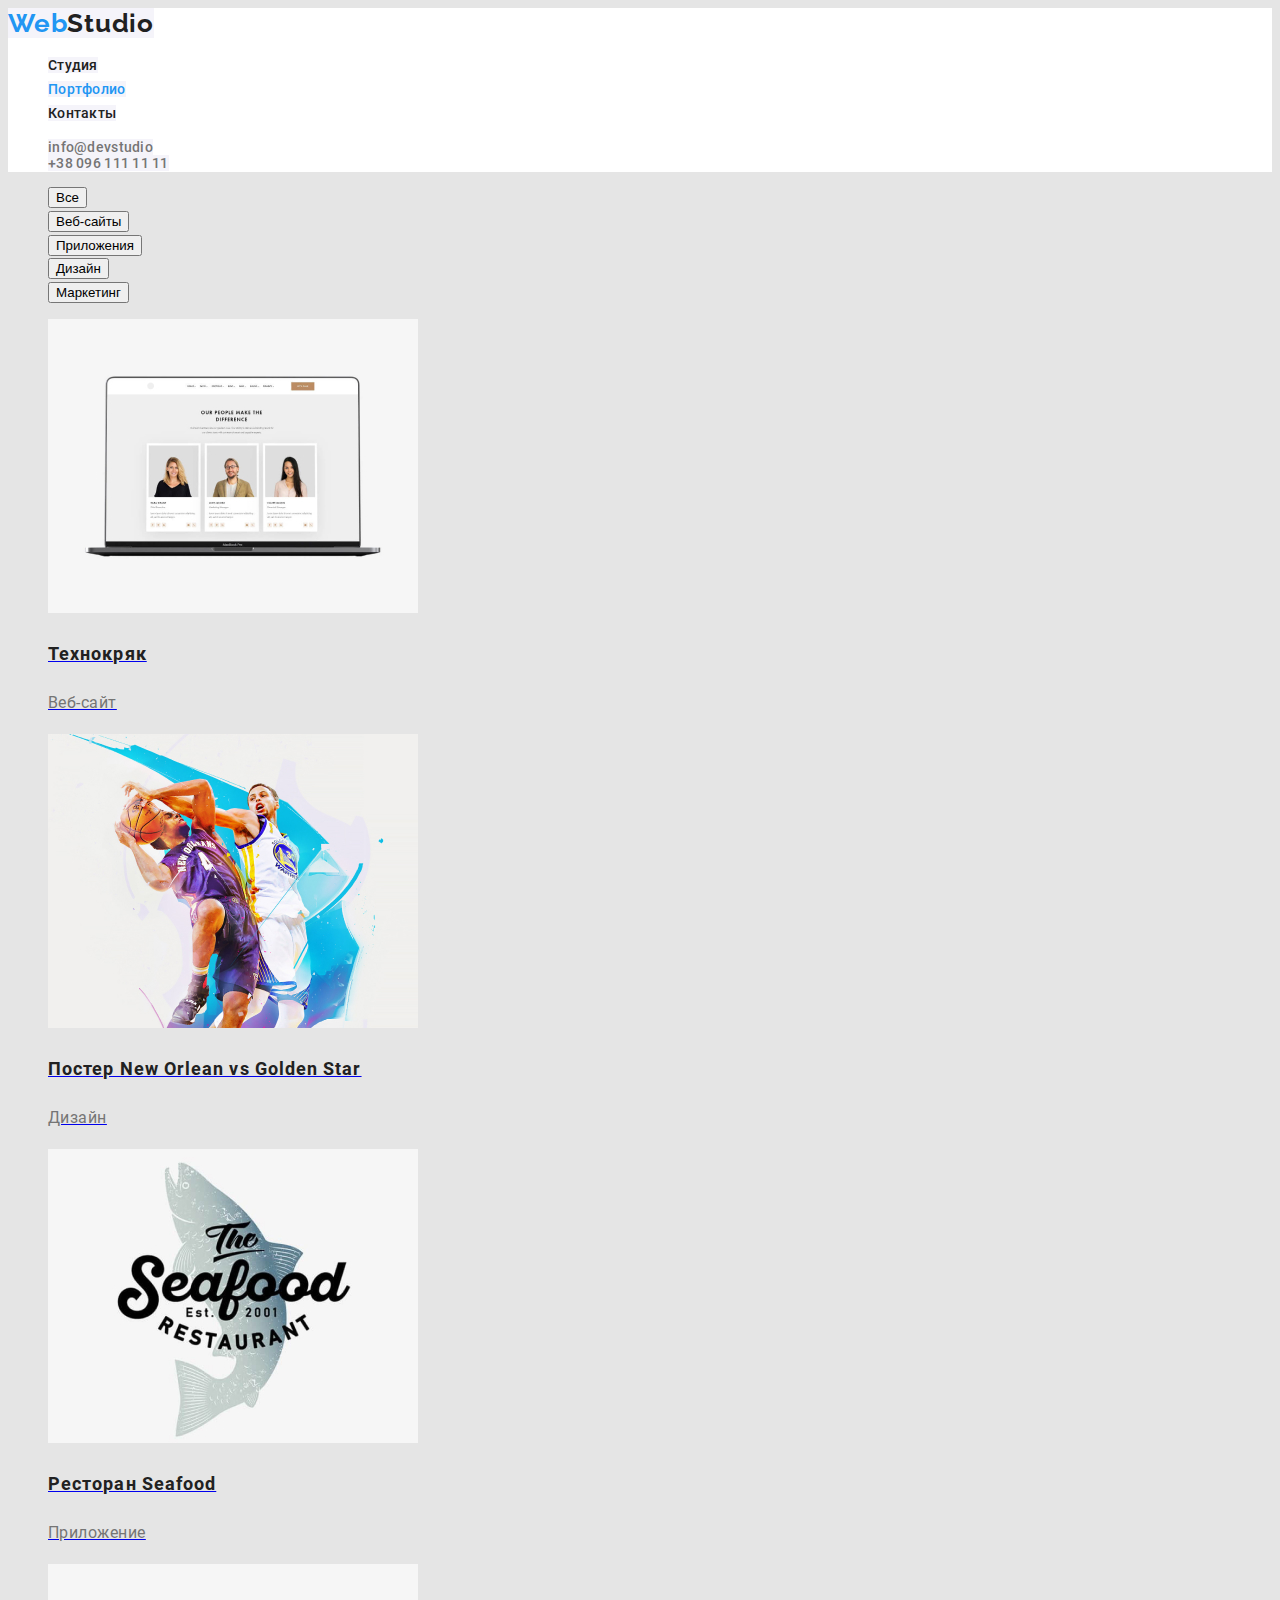
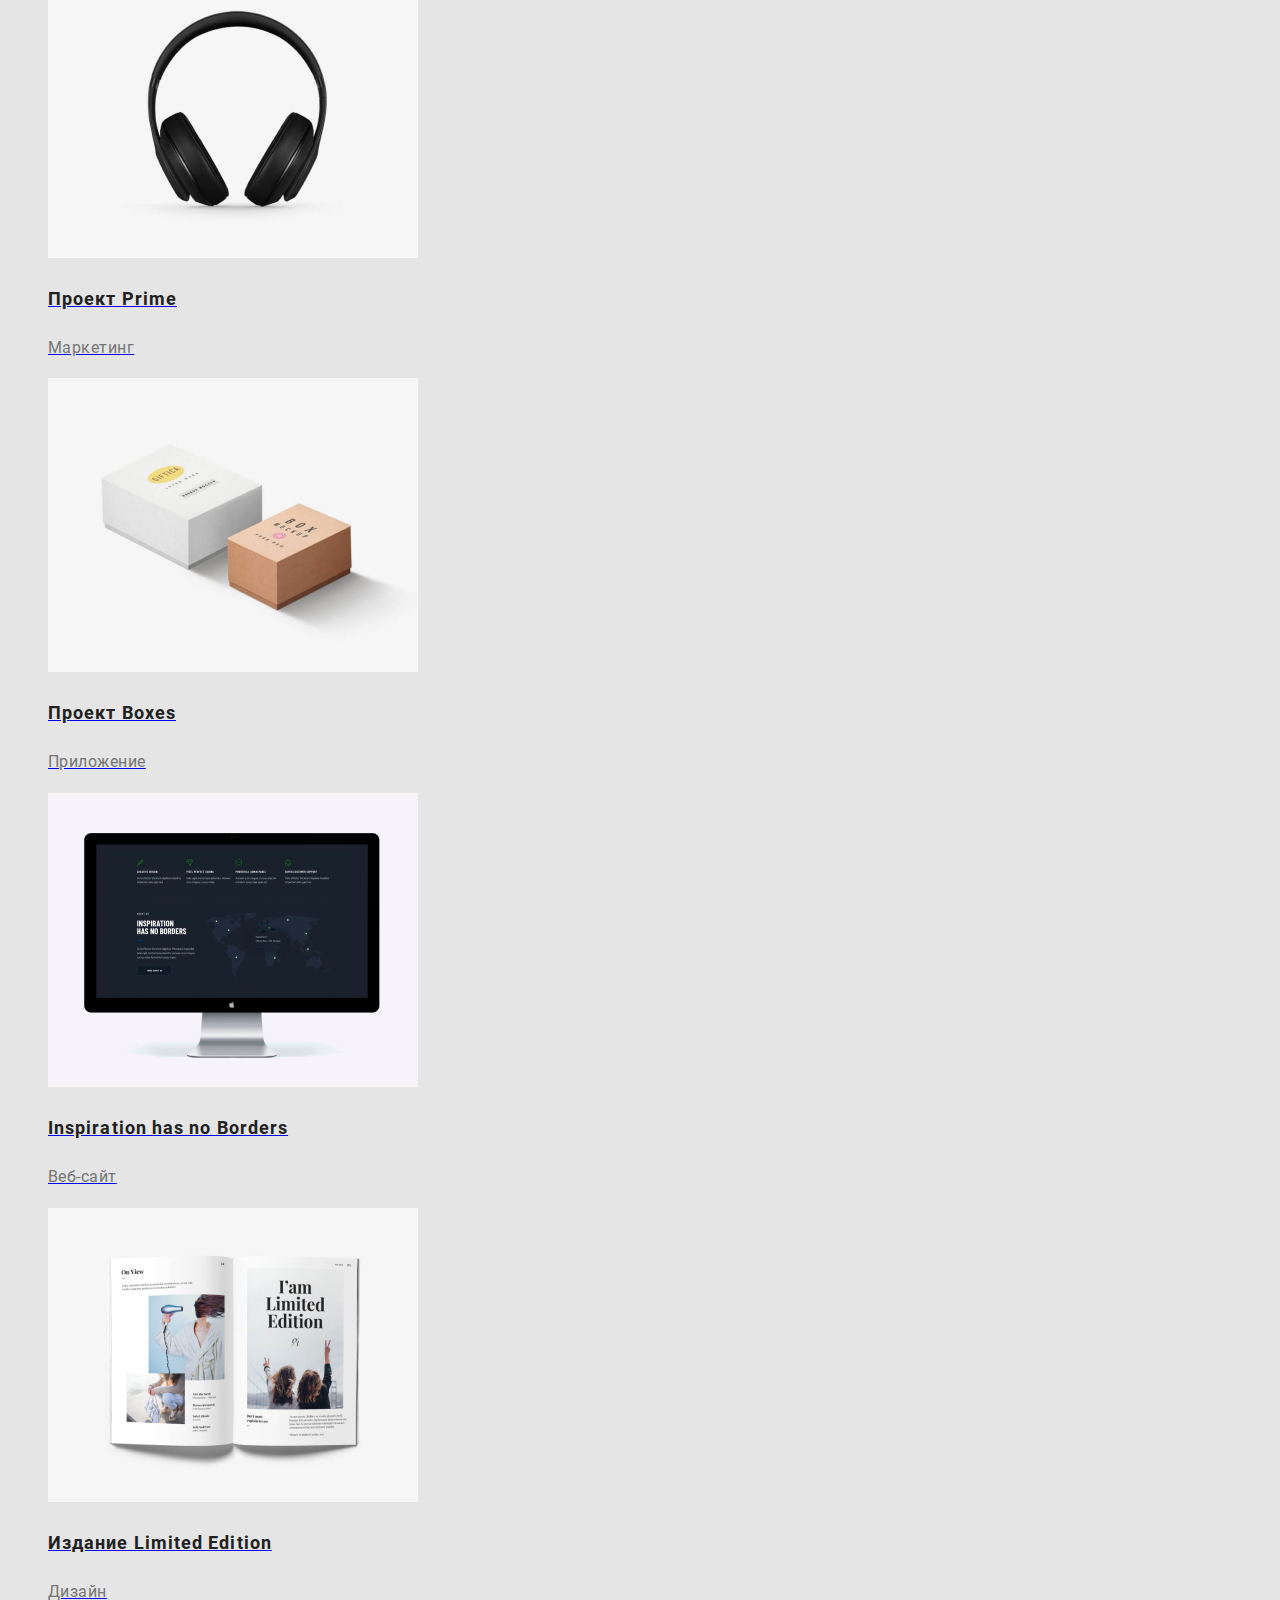
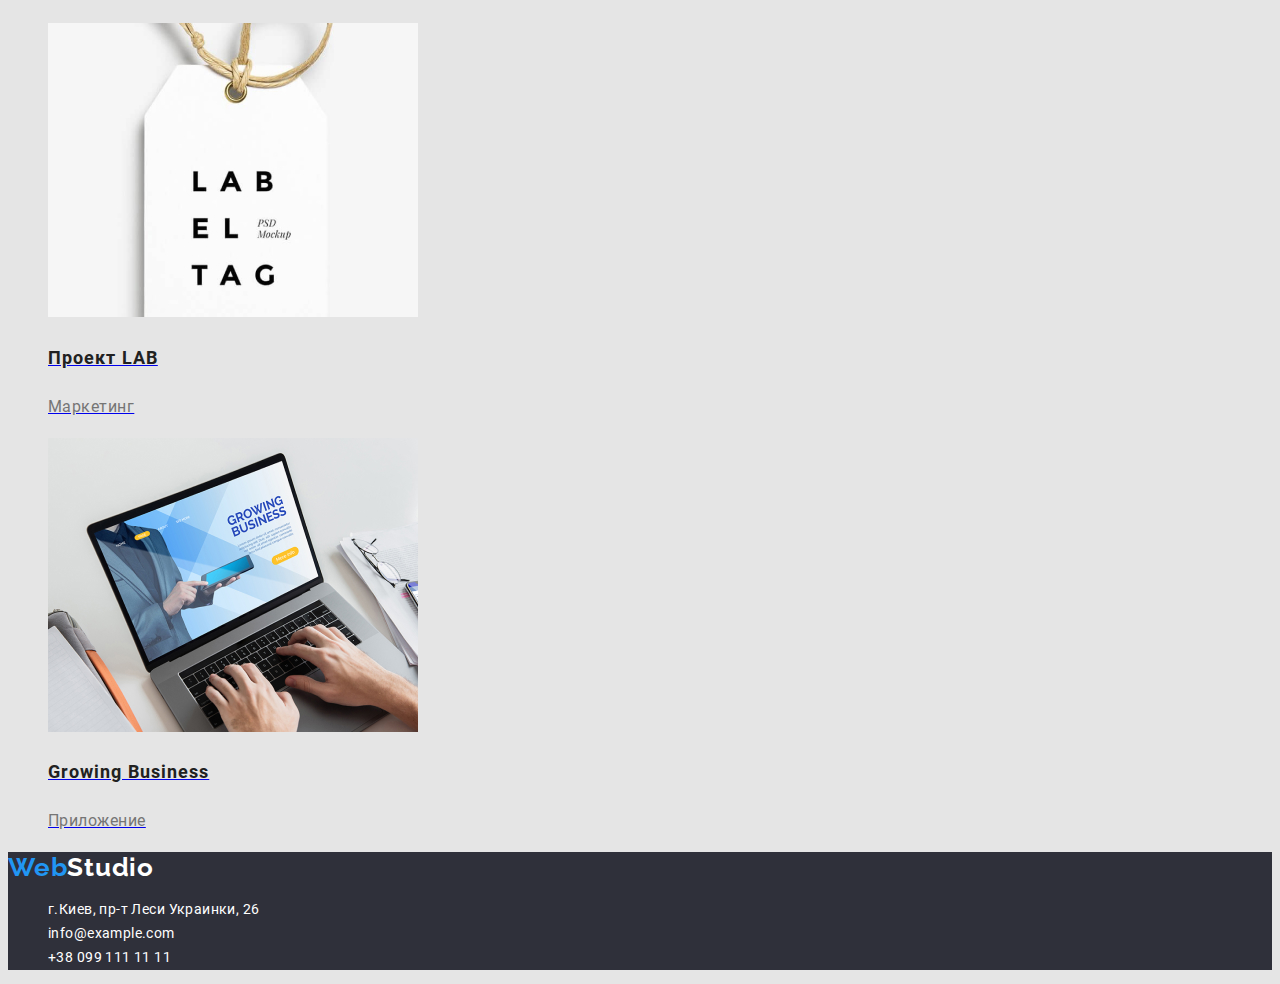
==== portfolio.html @ b00c217b "changed btn, footer" ====
<!DOCTYPE html>
<html lang="ru">
  <head>
    <meta charset="UTF-8" />
    <meta name="viewport" content="width=device-width, initial-scale=1.0" />
    <title>Document</title>
    <link
      href="https://fonts.googleapis.com/css2?family=Raleway:wght@700&display=swap"
      rel="stylesheet"
    />
    <link rel="stylesheet" href="./css/style.css" />
  </head>
  <body>
    <!--Шапка сайта-->

    <header>
      <div class="header-site">
        <nav>
          <a href="./index.html" class="logo link"
            ><span class="logo1">Web</span>Studio</a
          >
          <ul class="site-nav list">
            <li><a href="./index.html" class="link">Студия</a></li>
            <li>
              <a href="./portfolio.html" class="current link">Портфолиo</a>
            </li>
            <li><a href="#contacts" class="link">Контакты</a></li>
          </ul>
        </nav>
        <ul class="contact-nav list">
          <li>
            <a href="mailto:info@devstudio" class="link">info@devstudio</a>
          </li>
          <li>
            <a href="tel:+380961111111" class="link">+38 096 111 11 11</a>
          </li>
        </ul>
      </div>
    </header>

    <!--Ссылки-->

    <main>
      <section>
        <h1 hidden>Portfolio</h1>
        <ul class="list">
          <li><button type="button" class="link-btn">Все</button></li>
          <li><button type="button" class="link-btn">Веб-сайты</button></li>
          <li><button type="button" class="link-btn">Приложения</button></li>
          <li><button type="button" class="link-btn">Дизайн</button></li>
          <li><button type="button" class="link-btn">Маркетинг</button></li>
        </ul>
        <ul class="list">
          <li>
            <a href="./"
              ><img
                src="./images/img01.jpg"
                alt="Ноутбук с 3 лицами"
                width="370"
              />
              <h2 class="title-work">Технокряк</h2>
              <p class="type-work">Веб-сайт</p></a
            >
          </li>
          <li>
            <a href="./"
              ><img
                src="./images/img02.jpg"
                alt="Два баскетболиста"
                width="370"
              />
              <h2 class="title-work">Постер New Orlean vs Golden Star</h2>
              <p class="type-work">Дизайн</p></a
            >
          </li>
          <li>
            <a href="./"
              ><img src="./images/img03.jpg" alt="Рыба и буквы" width="370" />
              <h2 class="title-work">Ресторан Seafood</h2>
              <p class="type-work">Приложение</p></a
            >
          </li>
          <li>
            <a href="./"
              ><img src="./images/img04.jpg" alt="Ноушники" width="370" />
              <h2 class="title-work">Проект Prime</h2>
              <p class="type-work">Маркетинг</p></a
            >
          </li>
          <li>
            <a href="./"
              ><img src="./images/img05.jpg" alt="Две коробки" width="370" />
              <h2 class="title-work">Проект Boxes</h2>
              <p class="type-work">Приложение</p></a
            >
          </li>
          <li>
            <a href="./"
              ><img src="./images/img06.jpg" alt="Монитор" width="370" />
              <h2 class="title-work">Inspiration has no Borders</h2>
              <p class="type-work">Веб-сайт</p></a
            >
          </li>
          <li>
            <a href="./"
              ><img
                src="./images/img07.jpg"
                alt="Развернутый журнал"
                width="370"
              />
              <h2 class="title-work">Издание Limited Edition</h2>
              <p class="type-work">Дизайн</p></a
            >
          </li>
          <li>
            <a href="./"
              ><img
                src="./images/img08.jpg"
                alt="Бирка с буквами"
                width="370"
              />
              <h2 class="title-work">Проект LAB</h2>
              <p class="type-work">Маркетинг</p></a
            >
          </li>
          <li>
            <a href="./"
              ><img
                src="./images/img09.jpg"
                alt="Мужчина работает за наутбуком"
                width="370"
              />
              <h2 class="title-work">Growing Business</h2>
              <p class="type-work">Приложение</p></a
            >
          </li>
        </ul>
      </section>
    </main>

    <!--Контакты-->

    <footer id="contacts" class="footer-baner foot-style">
      <a href="./index.html" class="logo"
        ><span class="logo1">Web</span>Studio</a
      >
      <address>
        <ul class="address-style list">
          <li>
            <a
              href="https://goo.gl/maps/rWAJ1AhQzPDFPeK29"
              target="_blank"
              rel="noopener noreferer"
              >г.Киев, пр-т Леси Украинки, 26</a
            >
          </li>
          <li>
            <a href="mailto:info@example.com" class="email">info@example.com</a>
          </li>
          <li>
            <a href="tel:+380991111111" class="phone">+38 099 111 11 11</a>
          </li>
        </ul>
      </address>
    </footer>
  </body>
</html>
---- css/style.css ----
/* roboto-regular - latin_cyrillic */
@font-face {
  font-family: "Roboto";
  font-style: normal;
  font-weight: 400;
  src: url("../fonts/roboto-v20-latin_cyrillic-regular.eot");
  src: local("Roboto"), local("Roboto-Regular"),
    url("../fonts/roboto-v20-latin_cyrillic-regular.eot?#iefix")
      format("embedded-opentype"),
    url("../fonts/roboto-v20-latin_cyrillic-regular.woff2") format("woff2"),
    url("../fonts/roboto-v20-latin_cyrillic-regular.woff") format("woff"),
    url("../fonts/roboto-v20-latin_cyrillic-regular.ttf") format("truetype"),
    url("../fonts/roboto-v20-latin_cyrillic-regular.svg#Roboto") format("svg");
}

/* roboto-500 - latin_cyrillic */
@font-face {
  font-family: "Roboto";
  font-style: normal;
  font-weight: 500;
  src: url("../fonts/roboto-v20-latin_cyrillic-500.eot");
  src: local("Roboto Medium"), local("Roboto-Medium"),
    url("../fonts/roboto-v20-latin_cyrillic-500.eot?#iefix")
      format("embedded-opentype"),
    url("../fonts/roboto-v20-latin_cyrillic-500.woff2") format("woff2"),
    url("../fonts/roboto-v20-latin_cyrillic-500.woff") format("woff"),
    url("../fonts/roboto-v20-latin_cyrillic-500.ttf") format("truetype"),
    url("../fonts/roboto-v20-latin_cyrillic-500.svg#Roboto") format("svg");
}

/* roboto-700 - latin_cyrillic */
@font-face {
  font-family: "Roboto";
  font-style: normal;
  font-weight: 700;
  src: url("../fonts/roboto-v20-latin_cyrillic-700.eot");
  src: local("Roboto Bold"), local("Roboto-Bold"),
    url("../fonts/roboto-v20-latin_cyrillic-700.eot?#iefix")
      format("embedded-opentype"),
    url("../fonts/roboto-v20-latin_cyrillic-700.woff2") format("woff2"),
    url("../fonts/roboto-v20-latin_cyrillic-700.woff") format("woff"),
    url("../fonts/roboto-v20-latin_cyrillic-700.ttf") format("truetype"),
    url("../fonts/roboto-v20-latin_cyrillic-700.svg#Roboto") format("svg");
}

/* roboto-900 - latin_cyrillic */
@font-face {
  font-family: "Roboto";
  font-style: normal;
  font-weight: 900;
  src: url("../fonts/roboto-v20-latin_cyrillic-900.eot");
  src: local("Roboto Black"), local("Roboto-Black"),
    url("../fonts/roboto-v20-latin_cyrillic-900.eot?#iefix")
      format("embedded-opentype"),
    url("../fonts/roboto-v20-latin_cyrillic-900.woff2") format("woff2"),
    url("../fonts/roboto-v20-latin_cyrillic-900.woff") format("woff"),
    url("../fonts/roboto-v20-latin_cyrillic-900.ttf") format("truetype"),
    url("../fonts/roboto-v20-latin_cyrillic-900.svg#Roboto") format("svg");
}

:root {
  --primary-text-color: #e5e5e5;
  --title-text-color: #757575;
  --accent-color: #2196f3;
  --hero-background-color: #f5f4fa;
  --dark-background-color: #2f303a;
  --head-text-color: #212121;
  --top-nav-color: #ffffff;
}

body {
  font-family: "Roboto", sans-serif;
  font-size: 14px;
  line-height: 1.71;
  letter-spacing: 0.03em;
  background: var(--primary-text-color);
  color: var(--title-text-color);
}

.link {
  color: inherit;
  text-decoration: none;
}

.list {
  list-style: none;
}

/*Style for index.html*/

.header-site {
  background: white;
}

.logo {
  font-family: "Raleway", sans-serif;
  font-weight: 700;
  font-size: 26px;
  line-height: 1.19;
  letter-spacing: 0.03em;
  color: var(--head-text-color);
}

.logo1 {
  font-family: "Raleway", sans-serif;
  font-weight: 700;
  font-size: 26px;
  line-height: 1.19;
  letter-spacing: 0.03em;
  color: var(--accent-color);
}

/* Site nav*/

.site-nav .link {
  font-family: "Roboto", sans-serif;
  font-weight: 500;
  font-size: 14px;
  line-height: 1.14;
  letter-spacing: 0.02em;
  color: var(--head-text-color);
}

.site-nav .current {
  color: var(--accent-color);
}

.site-nav .link:hover,
.site-nav .link:focus {
  color: var(--accent-color);
}

.contact-nav .link:hover,
.contact-nav .link:focus {
  color: var(--accent-color);
}

.contact-nav {
  font-family: "Roboto", sans-serif;
  font-weight: 500;
  font-size: 14px;
  line-height: 1.14;
  letter-spacing: 0.02em;
  color: #757575;
}

/* head baner*/

.section-baner {
  text-align: center;
  background: var(--dark-background-color);
}

.head-baner {
  font-family: "Roboto", sans-serif;
  font-weight: 900;
  font-size: 44px;
  line-height: 1.36;
  text-align: center;
  letter-spacing: 0.06em;
  text-transform: uppercase;
  color: var(--top-nav-color);
}

.primary-btn: {
  font-family: "Roboto", sans-serif;
  font-weight: 700;
  font-size: 16px;
  line-height: 1.87;
  letter-spacing: 0.06em;
  color: var(--top-nav-color);
}

.primary-btn:hover,
.primary-btn:focus {
  color: var(--top-nav-color);
  background-color: var(--accent-color);
}

.title-btn:hover,
.title-btn:focus {
  background-color: var(--accent-color);
  color: var(--top-nav-color);
  font-family: "Roboto", sans-serif;
  font-weight: 700;
  font-size: 16px;
  line-height: 0.5;
}

.title-btn:active {
  color: var(--top-nav-color);
  background: var(--accent-color);
}

/* section*/

.section {
  background: #e5e5e5;
}

.title {
  font-family: "Roboto", sans-serif;
  font-weight: 700;
  font-size: 14px;
  line-height: 0.87;
  letter-spacing: 0.06em;
  text-transform: uppercase;
  color: var(--head-text-color);
}

.section-title,
.title {
  color: var(--head-text-color);
}
.section-title {
  font-family: "Roboto", sans-serif;
  font-weight: 700;
  font-size: 36px;
  line-height: 0.85;
  letter-spacing: 0.03em;
  color: #212121;
}

.text {
  font-family: "Roboto", sans-serif;
  font-weight: 400;
  font-size: 14px;
  line-height: 1.71;
  letter-spacing: 0.03em;
  color: var(--title-text-color);
}

.section-position {
  background: #e5e5e5;
}

.main-heros {
  background: #f5f4fa;
}

.hero-card {
}

.hero-title {
  font-family: "Roboto", sans-serif;
  font-size: 16px;
  font-weight: 500;
  line-height: 0.84;
  letter-spacing: 0.03em;
  color: var(--head-text-color);
}

.hero-work {
  font-family: "Roboto", sans-serif;
  font-size: 16px;
  font-weight: 400;
  line-height: 0.84;
  letter-spacing: 0.03em;
  color: var(--title-text-color);
}

.footer-baner {
  font-style: normal;
  color: white;
  background: #2f303a;
}

.address-style {
  font-family: "Roboto", sans-serif;
  font-weight: 400;
  font-size: 14px;
  line-height: 1.71;
  letter-spacing: 0.03em;
  background: #2f303a;
  font-style: normal;
}

/*Style for portfolio.html*/

.link {
  background: var(--hero-background-color);
}

.title-link:hover,
.title-link:focus {
  background: var(--accent-color);
}

.title-link: :active {
}

.link-btn:hover {
  color: var(--top-nav-color);
  background: var(--accent-color);
}

.link-btn:hover {
  font-family: "Roboto", sans-serif;
  font-weight: 500;
  font-size: 16px;
  line-height: 1.62;
  text-align: center;
  letter-spacing: 0.03em;
  color: #212121;
}

.title-work {
  font-family: "Roboto", sans-serif;
  font-weight: 700;
  font-size: 18px;
  line-height: 2;
  letter-spacing: 0.06em;
  color: #212121;
}

.type-work {
  font-family: "Roboto", sans-serif;
  font-weight: 400;
  font-size: 16px;
  line-height: 1.87;
  letter-spacing: 0.03em;
  color: var(--title-text-color);
}

.foot-style a {
  color: inherit;
  text-decoration: none;
}

.email {
  color: rgba(255, 255, 255, 0.6);
}

.phone {
  color: rgba(255, 255, 255, 0.6);
}
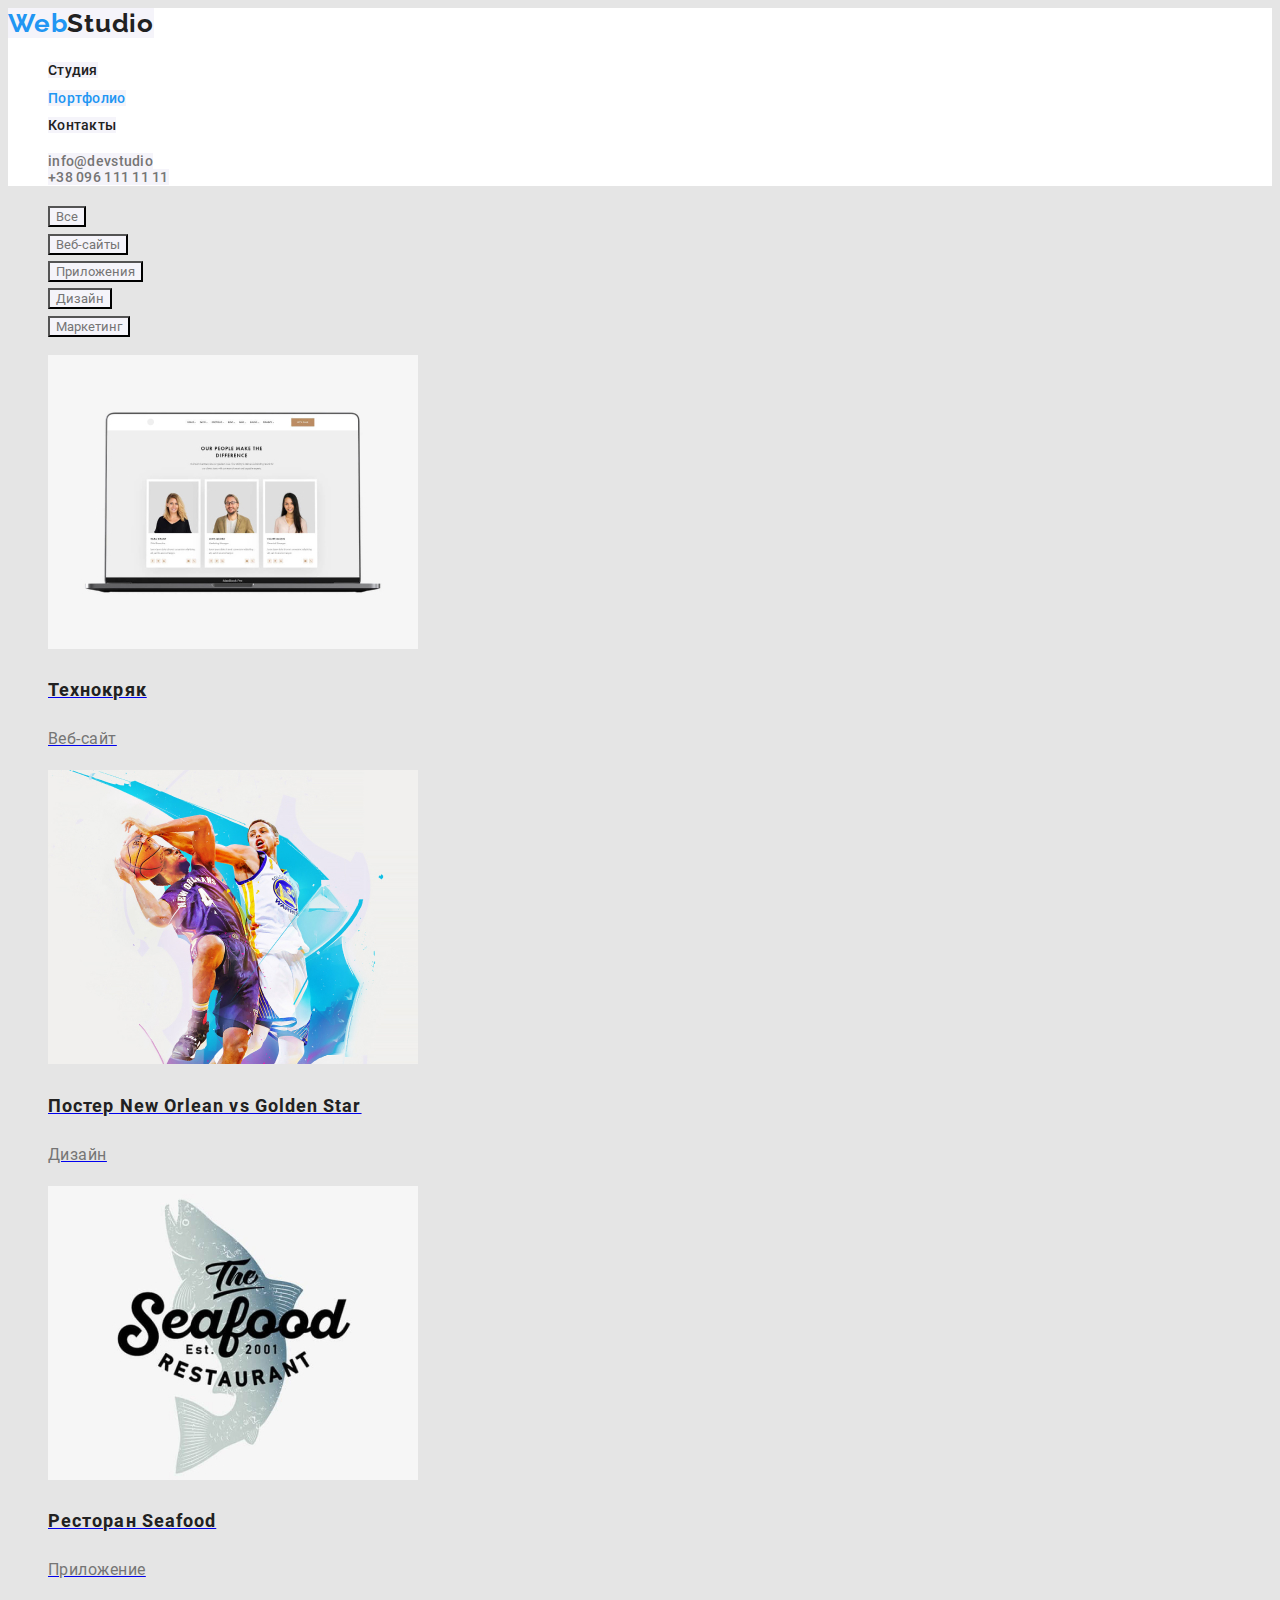
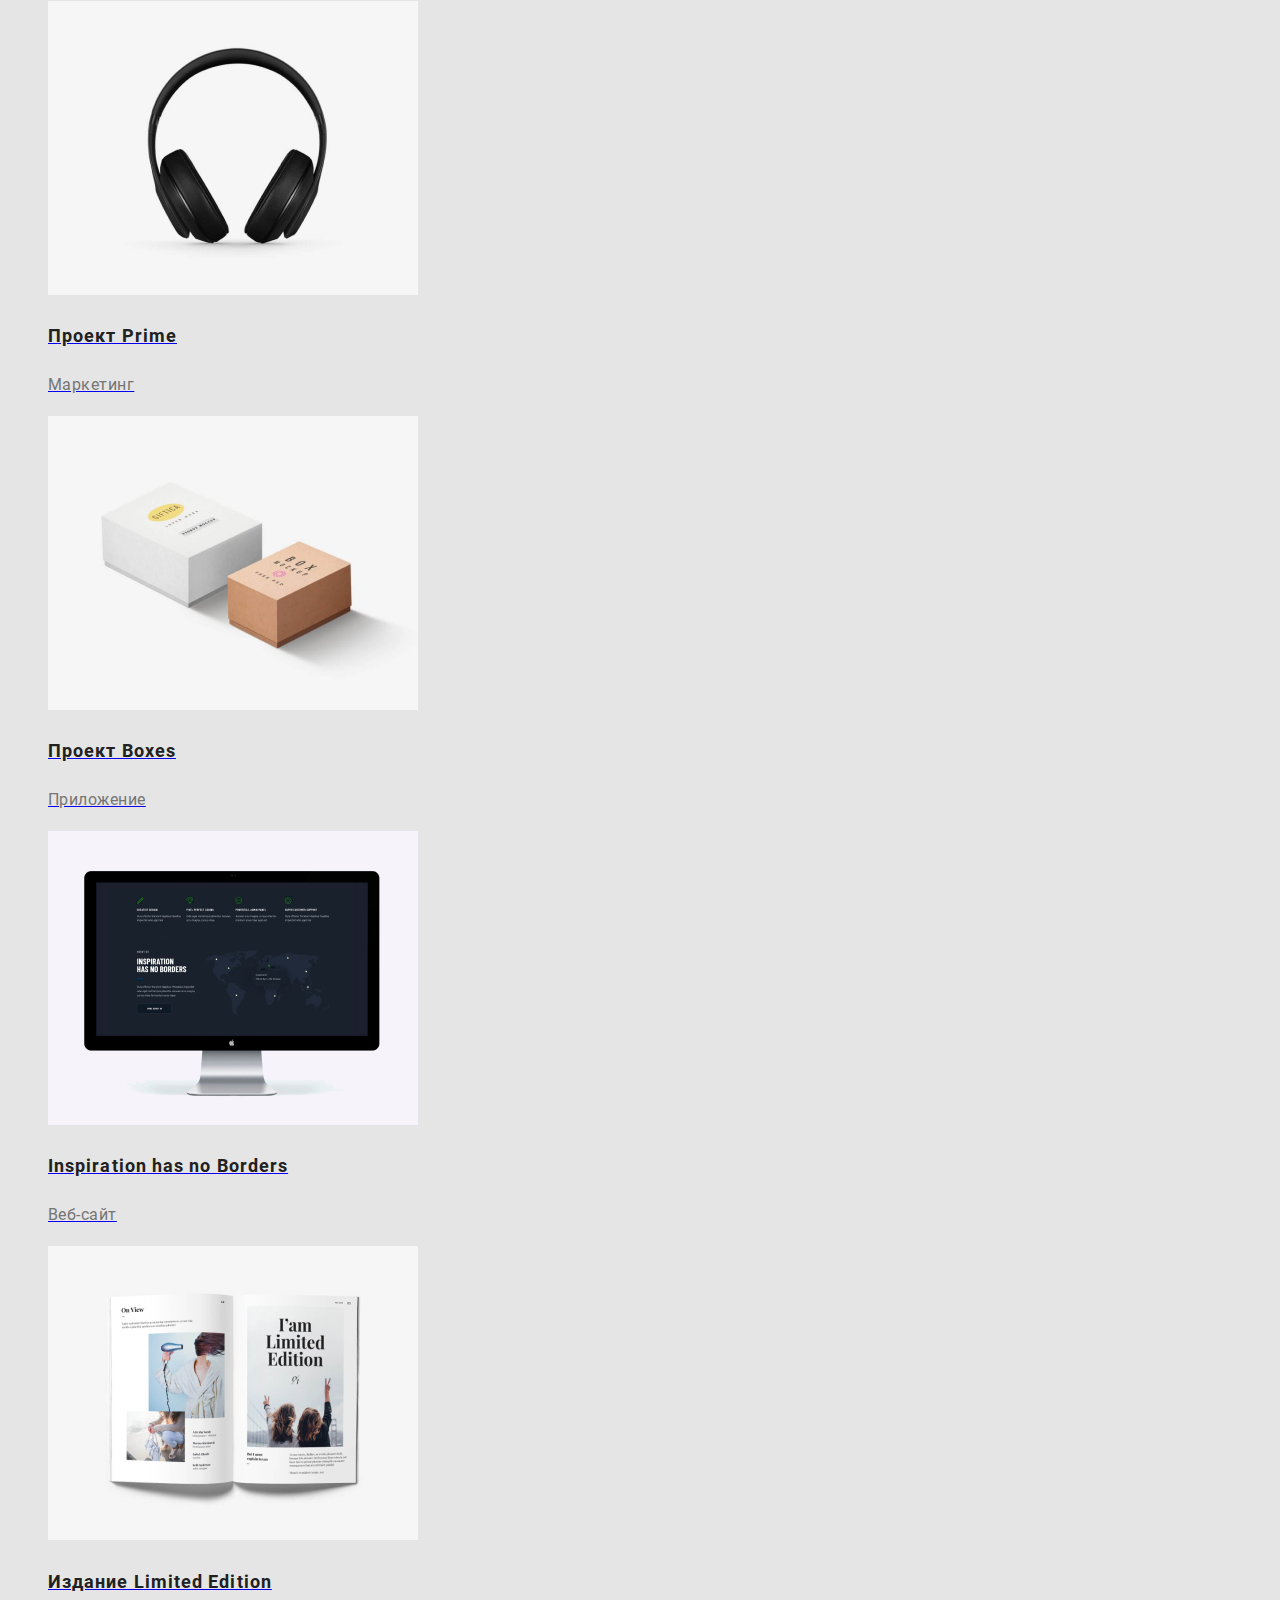
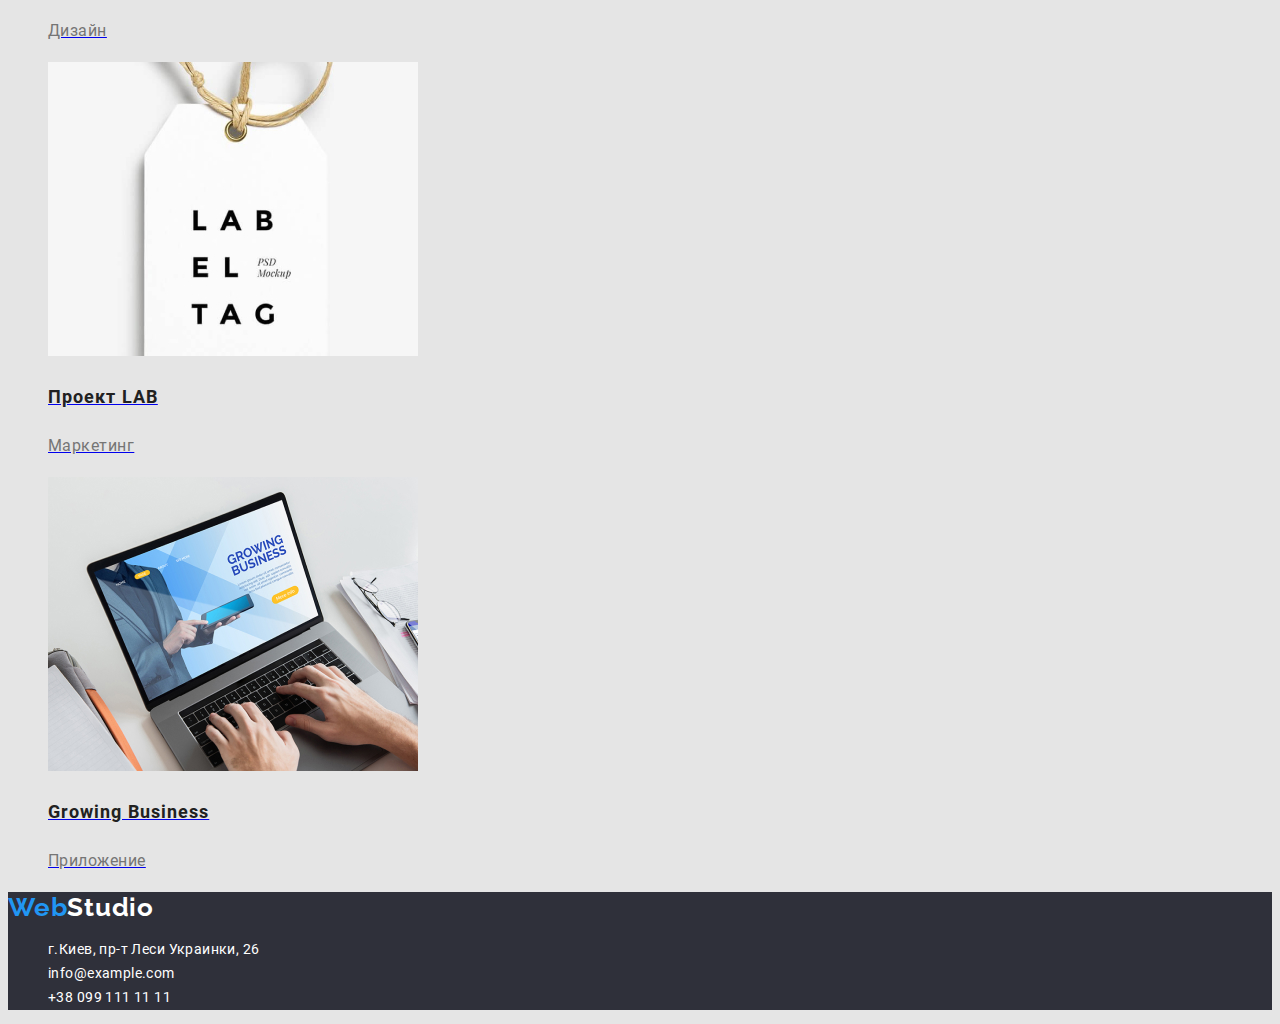
==== commit be1c8203: "fonts, button" ====
--- a/portfolio.html
+++ b/portfolio.html
@@ -8,6 +8,7 @@
       href="https://fonts.googleapis.com/css2?family=Raleway:wght@700&display=swap"
       rel="stylesheet"
     />
+    <link rel="stylesheet" href="./css/normalize.css" />
     <link rel="stylesheet" href="./css/style.css" />
   </head>
   <body>
@@ -43,12 +44,20 @@
     <main>
       <section>
         <h1 hidden>Portfolio</h1>
-        <ul class="list">
-          <li><button type="button" class="link-btn">Все</button></li>
-          <li><button type="button" class="link-btn">Веб-сайты</button></li>
-          <li><button type="button" class="link-btn">Приложения</button></li>
-          <li><button type="button" class="link-btn">Дизайн</button></li>
-          <li><button type="button" class="link-btn">Маркетинг</button></li>
+        <ul class="list title-portfolio">
+          <li><button type="button" class="link title-button">Все</button></li>
+          <li>
+            <button type="button" class="link title-button">Веб-сайты</button>
+          </li>
+          <li>
+            <button type="button" class="link title-button">Приложения</button>
+          </li>
+          <li>
+            <button type="button" class="link title-button">Дизайн</button>
+          </li>
+          <li>
+            <button type="button" class="link title-button">Маркетинг</button>
+          </li>
         </ul>
         <ul class="list">
           <li>
--- a/css/style.css
+++ b/css/style.css
@@ -1,91 +1,3 @@
-/* roboto-regular - latin_cyrillic */
-@font-face {
-  font-family: "Roboto";
-  font-style: normal;
-  font-weight: 400;
-  src: url("../fonts/roboto-v20-latin_cyrillic-regular.eot");
-  src: local("Roboto"), local("Roboto-Regular"),
-    url("../fonts/roboto-v20-latin_cyrillic-regular.eot?#iefix")
-      format("embedded-opentype"),
-    url("../fonts/roboto-v20-latin_cyrillic-regular.woff2") format("woff2"),
-    url("../fonts/roboto-v20-latin_cyrillic-regular.woff") format("woff"),
-    url("../fonts/roboto-v20-latin_cyrillic-regular.ttf") format("truetype"),
-    url("../fonts/roboto-v20-latin_cyrillic-regular.svg#Roboto") format("svg");
-}
-
-/* roboto-500 - latin_cyrillic */
-@font-face {
-  font-family: "Roboto";
-  font-style: normal;
-  font-weight: 500;
-  src: url("../fonts/roboto-v20-latin_cyrillic-500.eot");
-  src: local("Roboto Medium"), local("Roboto-Medium"),
-    url("../fonts/roboto-v20-latin_cyrillic-500.eot?#iefix")
-      format("embedded-opentype"),
-    url("../fonts/roboto-v20-latin_cyrillic-500.woff2") format("woff2"),
-    url("../fonts/roboto-v20-latin_cyrillic-500.woff") format("woff"),
-    url("../fonts/roboto-v20-latin_cyrillic-500.ttf") format("truetype"),
-    url("../fonts/roboto-v20-latin_cyrillic-500.svg#Roboto") format("svg");
-}
-
-/* roboto-700 - latin_cyrillic */
-@font-face {
-  font-family: "Roboto";
-  font-style: normal;
-  font-weight: 700;
-  src: url("../fonts/roboto-v20-latin_cyrillic-700.eot");
-  src: local("Roboto Bold"), local("Roboto-Bold"),
-    url("../fonts/roboto-v20-latin_cyrillic-700.eot?#iefix")
-      format("embedded-opentype"),
-    url("../fonts/roboto-v20-latin_cyrillic-700.woff2") format("woff2"),
-    url("../fonts/roboto-v20-latin_cyrillic-700.woff") format("woff"),
-    url("../fonts/roboto-v20-latin_cyrillic-700.ttf") format("truetype"),
-    url("../fonts/roboto-v20-latin_cyrillic-700.svg#Roboto") format("svg");
-}
-
-/* roboto-900 - latin_cyrillic */
-@font-face {
-  font-family: "Roboto";
-  font-style: normal;
-  font-weight: 900;
-  src: url("../fonts/roboto-v20-latin_cyrillic-900.eot");
-  src: local("Roboto Black"), local("Roboto-Black"),
-    url("../fonts/roboto-v20-latin_cyrillic-900.eot?#iefix")
-      format("embedded-opentype"),
-    url("../fonts/roboto-v20-latin_cyrillic-900.woff2") format("woff2"),
-    url("../fonts/roboto-v20-latin_cyrillic-900.woff") format("woff"),
-    url("../fonts/roboto-v20-latin_cyrillic-900.ttf") format("truetype"),
-    url("../fonts/roboto-v20-latin_cyrillic-900.svg#Roboto") format("svg");
-}
-
-:root {
-  --primary-text-color: #e5e5e5;
-  --title-text-color: #757575;
-  --accent-color: #2196f3;
-  --hero-background-color: #f5f4fa;
-  --dark-background-color: #2f303a;
-  --head-text-color: #212121;
-  --top-nav-color: #ffffff;
-}
-
-body {
-  font-family: "Roboto", sans-serif;
-  font-size: 14px;
-  line-height: 1.71;
-  letter-spacing: 0.03em;
-  background: var(--primary-text-color);
-  color: var(--title-text-color);
-}
-
-.link {
-  color: inherit;
-  text-decoration: none;
-}
-
-.list {
-  list-style: none;
-}
-
 /*Style for index.html*/
 
 .header-site {
@@ -162,7 +74,7 @@
   color: var(--top-nav-color);
 }
 
-.primary-btn: {
+.primary-button: {
   font-family: "Roboto", sans-serif;
   font-weight: 700;
   font-size: 16px;
@@ -171,25 +83,10 @@
   color: var(--top-nav-color);
 }
 
-.primary-btn:hover,
-.primary-btn:focus {
+.primary-button:hover,
+.primary-button:focus {
   color: var(--top-nav-color);
   background-color: var(--accent-color);
-}
-
-.title-btn:hover,
-.title-btn:focus {
-  background-color: var(--accent-color);
-  color: var(--top-nav-color);
-  font-family: "Roboto", sans-serif;
-  font-weight: 700;
-  font-size: 16px;
-  line-height: 0.5;
-}
-
-.title-btn:active {
-  color: var(--top-nav-color);
-  background: var(--accent-color);
 }
 
 /* section*/
@@ -277,31 +174,37 @@
 
 /*Style for portfolio.html*/
 
+.title-button: {
+  font-family: "Roboto", sans-serif;
+  font-weight: 500;
+  font-size: 16px;
+  line-height: 1.62;
+  color: #212121;
+  background: #f5f4fa;
+  border-radius: 4px;
+}
+
+.title-button:hover {
+  color: var(--top-nav-color);
+  background: var(--accent-color);
+}
+
+.title-button: focus {
+  outline: none;
+}
+
+.title-button:active {
+  color: var(--top-nav-color);
+  background: var(--accent-color);
+}
+
+.title-portfolio li {
+  color: inherit;
+  text-decoration: none;
+}
+
 .link {
   background: var(--hero-background-color);
-}
-
-.title-link:hover,
-.title-link:focus {
-  background: var(--accent-color);
-}
-
-.title-link: :active {
-}
-
-.link-btn:hover {
-  color: var(--top-nav-color);
-  background: var(--accent-color);
-}
-
-.link-btn:hover {
-  font-family: "Roboto", sans-serif;
-  font-weight: 500;
-  font-size: 16px;
-  line-height: 1.62;
-  text-align: center;
-  letter-spacing: 0.03em;
-  color: #212121;
 }
 
 .title-work {
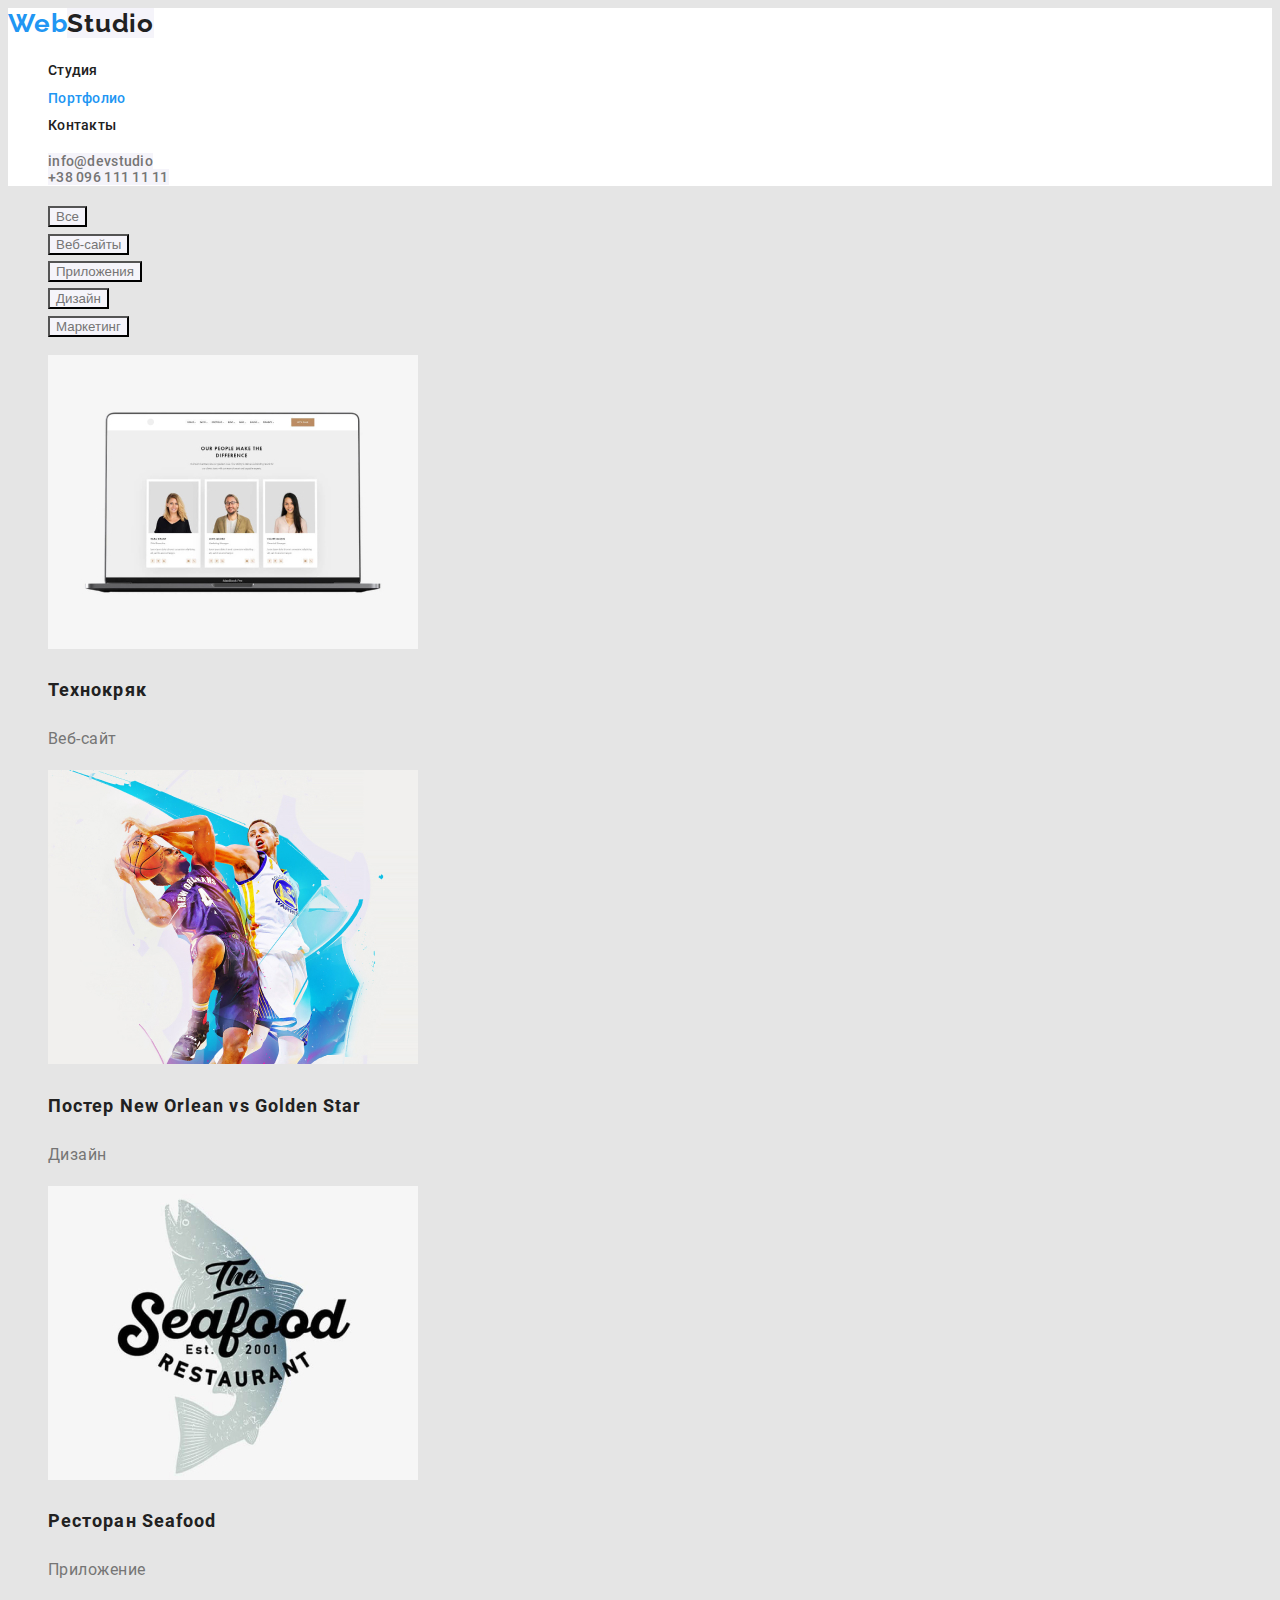
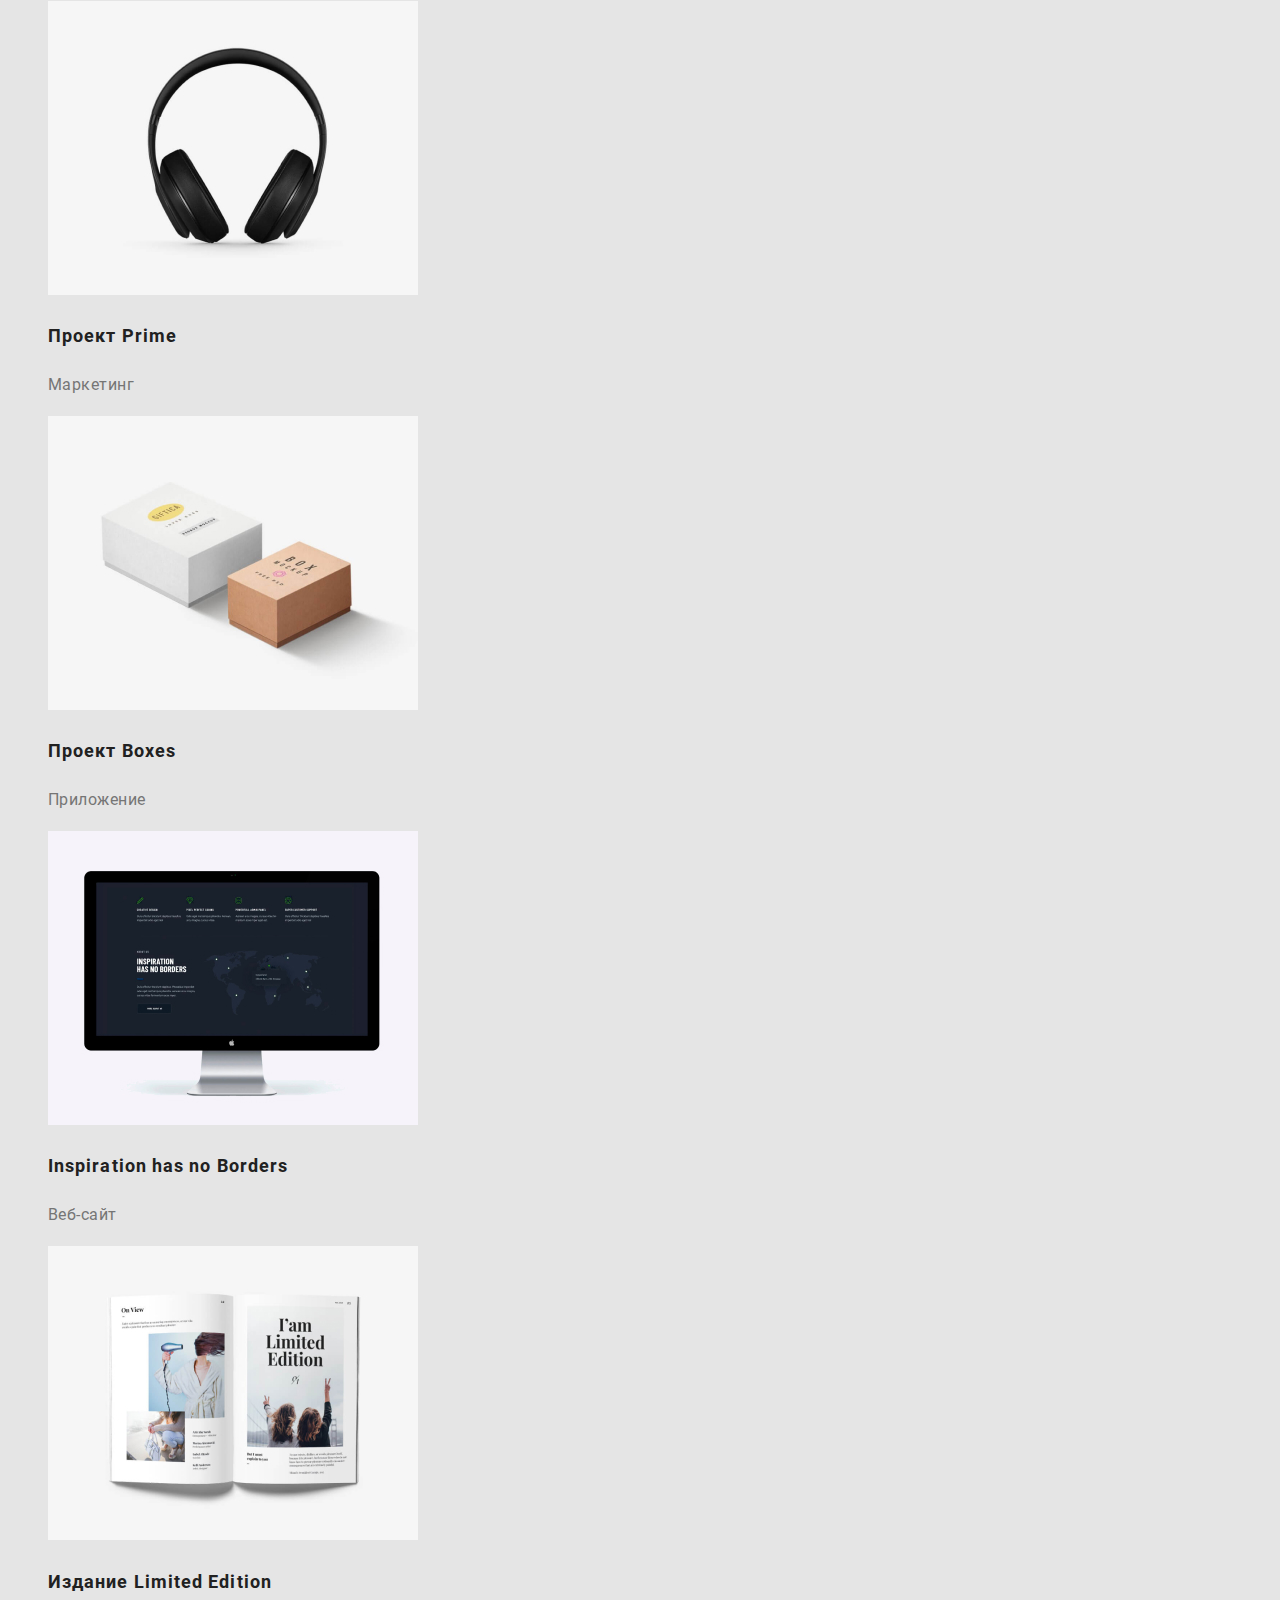
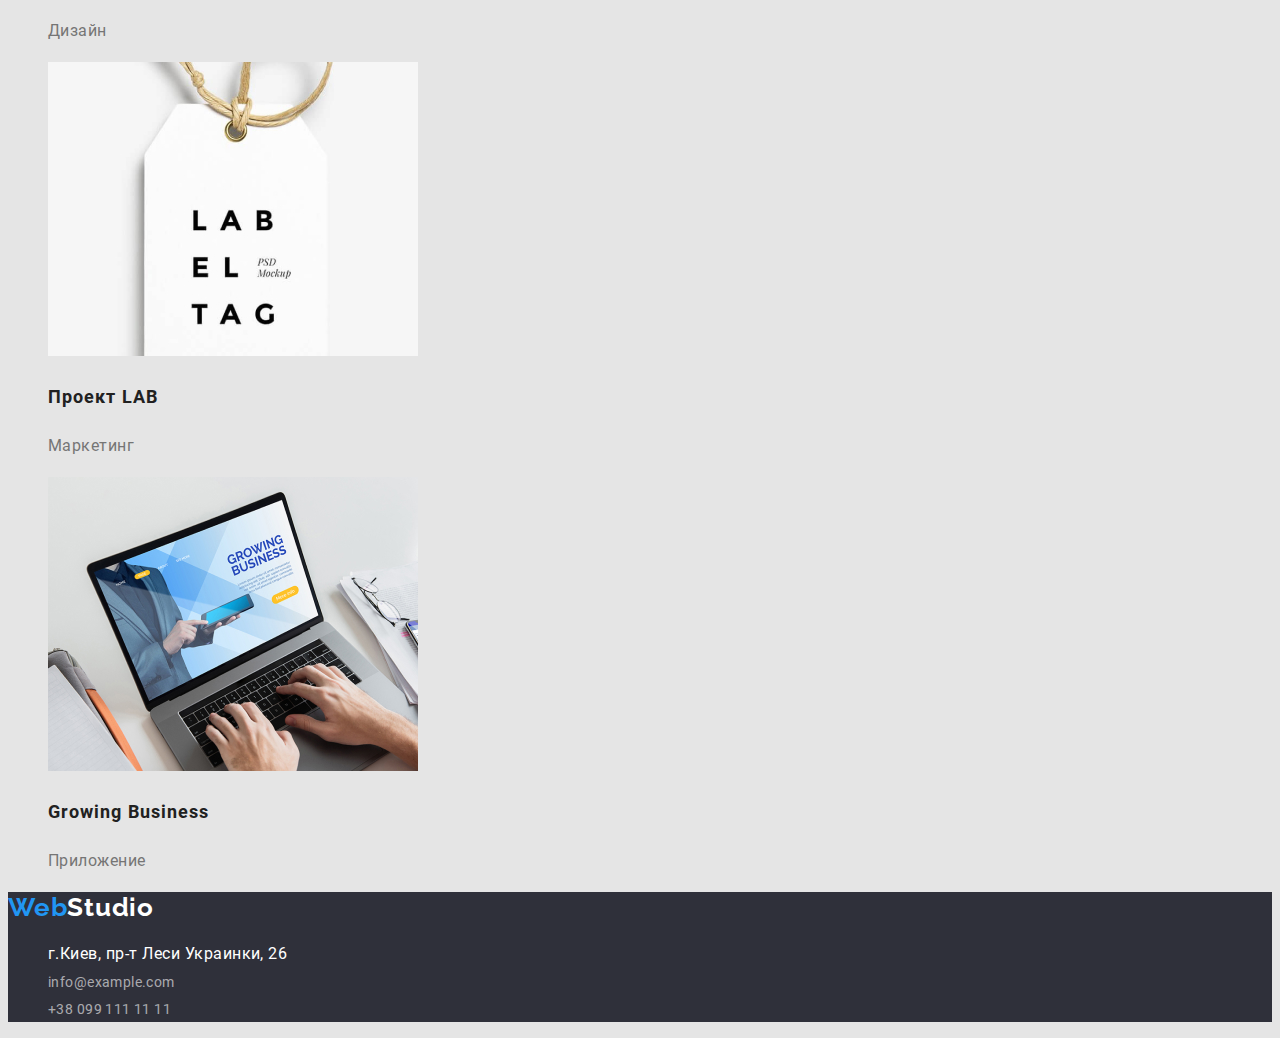
==== commit 9f8b7acc: "footer" ====
--- a/portfolio.html
+++ b/portfolio.html
@@ -17,7 +17,7 @@
     <header>
       <div class="header-site">
         <nav>
-          <a href="./index.html" class="logo link"
+          <a href="./portfolio.html" class="logo link"
             ><span class="logo1">Web</span>Studio</a
           >
           <ul class="site-nav list">
@@ -66,10 +66,9 @@
                 src="./images/img01.jpg"
                 alt="Ноутбук с 3 лицами"
                 width="370"
-              />
-              <h2 class="title-work">Технокряк</h2>
-              <p class="type-work">Веб-сайт</p></a
-            >
+            /></a>
+            <h2 class="title-work">Технокряк</h2>
+            <p class="type-work">Веб-сайт</p>
           </li>
           <li>
             <a href="./"
@@ -77,38 +76,37 @@
                 src="./images/img02.jpg"
                 alt="Два баскетболиста"
                 width="370"
-              />
-              <h2 class="title-work">Постер New Orlean vs Golden Star</h2>
-              <p class="type-work">Дизайн</p></a
-            >
+            /></a>
+            <h2 class="title-work">Постер New Orlean vs Golden Star</h2>
+            <p class="type-work">Дизайн</p>
           </li>
           <li>
             <a href="./"
-              ><img src="./images/img03.jpg" alt="Рыба и буквы" width="370" />
-              <h2 class="title-work">Ресторан Seafood</h2>
-              <p class="type-work">Приложение</p></a
-            >
+              ><img src="./images/img03.jpg" alt="Рыба и буквы" width="370"
+            /></a>
+            <h2 class="title-work">Ресторан Seafood</h2>
+            <p class="type-work">Приложение</p>
           </li>
           <li>
             <a href="./"
-              ><img src="./images/img04.jpg" alt="Ноушники" width="370" />
-              <h2 class="title-work">Проект Prime</h2>
-              <p class="type-work">Маркетинг</p></a
-            >
+              ><img src="./images/img04.jpg" alt="Ноушники" width="370"
+            /></a>
+            <h2 class="title-work">Проект Prime</h2>
+            <p class="type-work">Маркетинг</p>
           </li>
           <li>
             <a href="./"
-              ><img src="./images/img05.jpg" alt="Две коробки" width="370" />
-              <h2 class="title-work">Проект Boxes</h2>
-              <p class="type-work">Приложение</p></a
-            >
+              ><img src="./images/img05.jpg" alt="Две коробки" width="370"
+            /></a>
+            <h2 class="title-work">Проект Boxes</h2>
+            <p class="type-work">Приложение</p>
           </li>
           <li>
             <a href="./"
-              ><img src="./images/img06.jpg" alt="Монитор" width="370" />
-              <h2 class="title-work">Inspiration has no Borders</h2>
-              <p class="type-work">Веб-сайт</p></a
-            >
+              ><img src="./images/img06.jpg" alt="Монитор" width="370"
+            /></a>
+            <h2 class="title-work">Inspiration has no Borders</h2>
+            <p class="type-work">Веб-сайт</p>
           </li>
           <li>
             <a href="./"
@@ -116,21 +114,16 @@
                 src="./images/img07.jpg"
                 alt="Развернутый журнал"
                 width="370"
-              />
-              <h2 class="title-work">Издание Limited Edition</h2>
-              <p class="type-work">Дизайн</p></a
-            >
+            /></a>
+            <h2 class="title-work">Издание Limited Edition</h2>
+            <p class="type-work">Дизайн</p>
           </li>
           <li>
             <a href="./"
-              ><img
-                src="./images/img08.jpg"
-                alt="Бирка с буквами"
-                width="370"
-              />
-              <h2 class="title-work">Проект LAB</h2>
-              <p class="type-work">Маркетинг</p></a
-            >
+              ><img src="./images/img08.jpg" alt="Бирка с буквами" width="370"
+            /></a>
+            <h2 class="title-work">Проект LAB</h2>
+            <p class="type-work">Маркетинг</p>
           </li>
           <li>
             <a href="./"
@@ -138,10 +131,9 @@
                 src="./images/img09.jpg"
                 alt="Мужчина работает за наутбуком"
                 width="370"
-              />
-              <h2 class="title-work">Growing Business</h2>
-              <p class="type-work">Приложение</p></a
-            >
+            /></a>
+            <h2 class="title-work">Growing Business</h2>
+            <p class="type-work">Приложение</p>
           </li>
         </ul>
       </section>
@@ -149,12 +141,12 @@
 
     <!--Контакты-->
 
-    <footer id="contacts" class="footer-baner foot-style">
-      <a href="./index.html" class="logo"
-        ><span class="logo1">Web</span>Studio</a
+    <footer class="footer">
+      <a href="./portfolio.html" class="logo-footer"
+        ><span class="logo-web">Web</span>Studio</a
       >
-      <address>
-        <ul class="address-style list">
+      <address id="contacts">
+        <ul class="list">
           <li>
             <a
               href="https://goo.gl/maps/rWAJ1AhQzPDFPeK29"
--- a/css/style.css
+++ b/css/style.css
@@ -1,6 +1,7 @@
 /*Style for index.html*/
 
 .header-site {
+  font-style: normal;
   background: white;
 }
 
@@ -11,6 +12,7 @@
   line-height: 1.19;
   letter-spacing: 0.03em;
   color: var(--head-text-color);
+  background: white;
 }
 
 .logo1 {
@@ -20,6 +22,7 @@
   line-height: 1.19;
   letter-spacing: 0.03em;
   color: var(--accent-color);
+  background: white;
 }
 
 /* Site nav*/
@@ -31,6 +34,7 @@
   line-height: 1.14;
   letter-spacing: 0.02em;
   color: var(--head-text-color);
+  background: white;
 }
 
 .site-nav .current {
@@ -54,6 +58,7 @@
   line-height: 1.14;
   letter-spacing: 0.02em;
   color: #757575;
+  background: white;
 }
 
 /* head baner*/
@@ -156,22 +161,6 @@
   color: var(--title-text-color);
 }
 
-.footer-baner {
-  font-style: normal;
-  color: white;
-  background: #2f303a;
-}
-
-.address-style {
-  font-family: "Roboto", sans-serif;
-  font-weight: 400;
-  font-size: 14px;
-  line-height: 1.71;
-  letter-spacing: 0.03em;
-  background: #2f303a;
-  font-style: normal;
-}
-
 /*Style for portfolio.html*/
 
 .title-button: {
@@ -225,15 +214,49 @@
   color: var(--title-text-color);
 }
 
-.foot-style a {
-  color: inherit;
+.footer {
+  font-style: normal;
+  background: #2f303a;
+}
+.footer a {
+  font-style: normal;
   text-decoration: none;
-}
-
-.email {
+  color: white;
+}
+
+.footer .email {
+  font-style: normal;
+  font-family: "Roboto", sans-serif;
+  font-weight: 400;
+  font-size: 14px;
+  line-height: 1.71;
+  letter-spacing: 0.03em;
   color: rgba(255, 255, 255, 0.6);
 }
 
-.phone {
+.footer .phone {
+  font-style: normal;
+  font-family: "Roboto", sans-serif;
+  font-weight: 400;
+  font-size: 14px;
+  line-height: 1.71;
+  letter-spacing: 0.03em;
   color: rgba(255, 255, 255, 0.6);
 }
+.logo-footer {
+  font-family: "Raleway", sans-serif;
+  font-weight: 700;
+  font-size: 26px;
+  line-height: 1.19;
+  letter-spacing: 0.03em;
+  color: white;
+}
+
+.logo-web {
+  font-family: "Raleway", sans-serif;
+  font-weight: 700;
+  font-size: 26px;
+  line-height: 1.19;
+  letter-spacing: 0.03em;
+  color: var(--accent-color);
+}
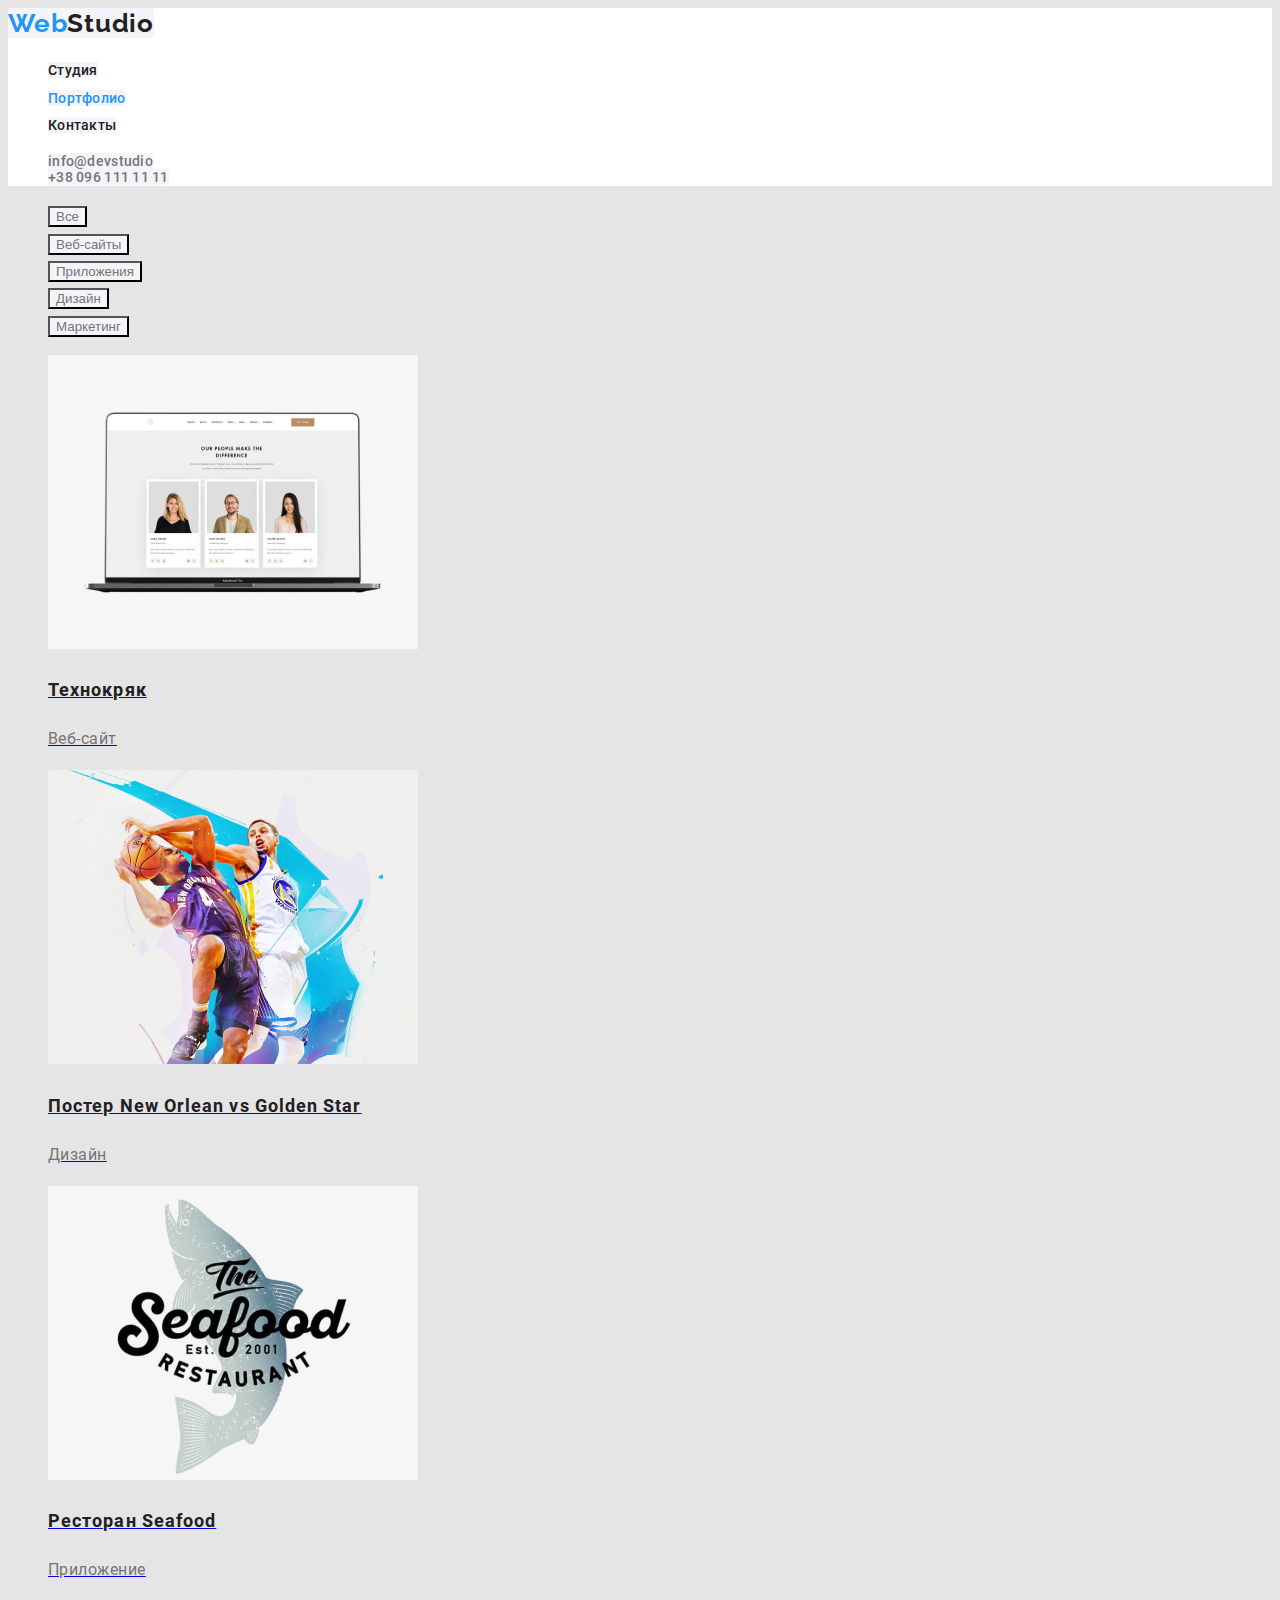
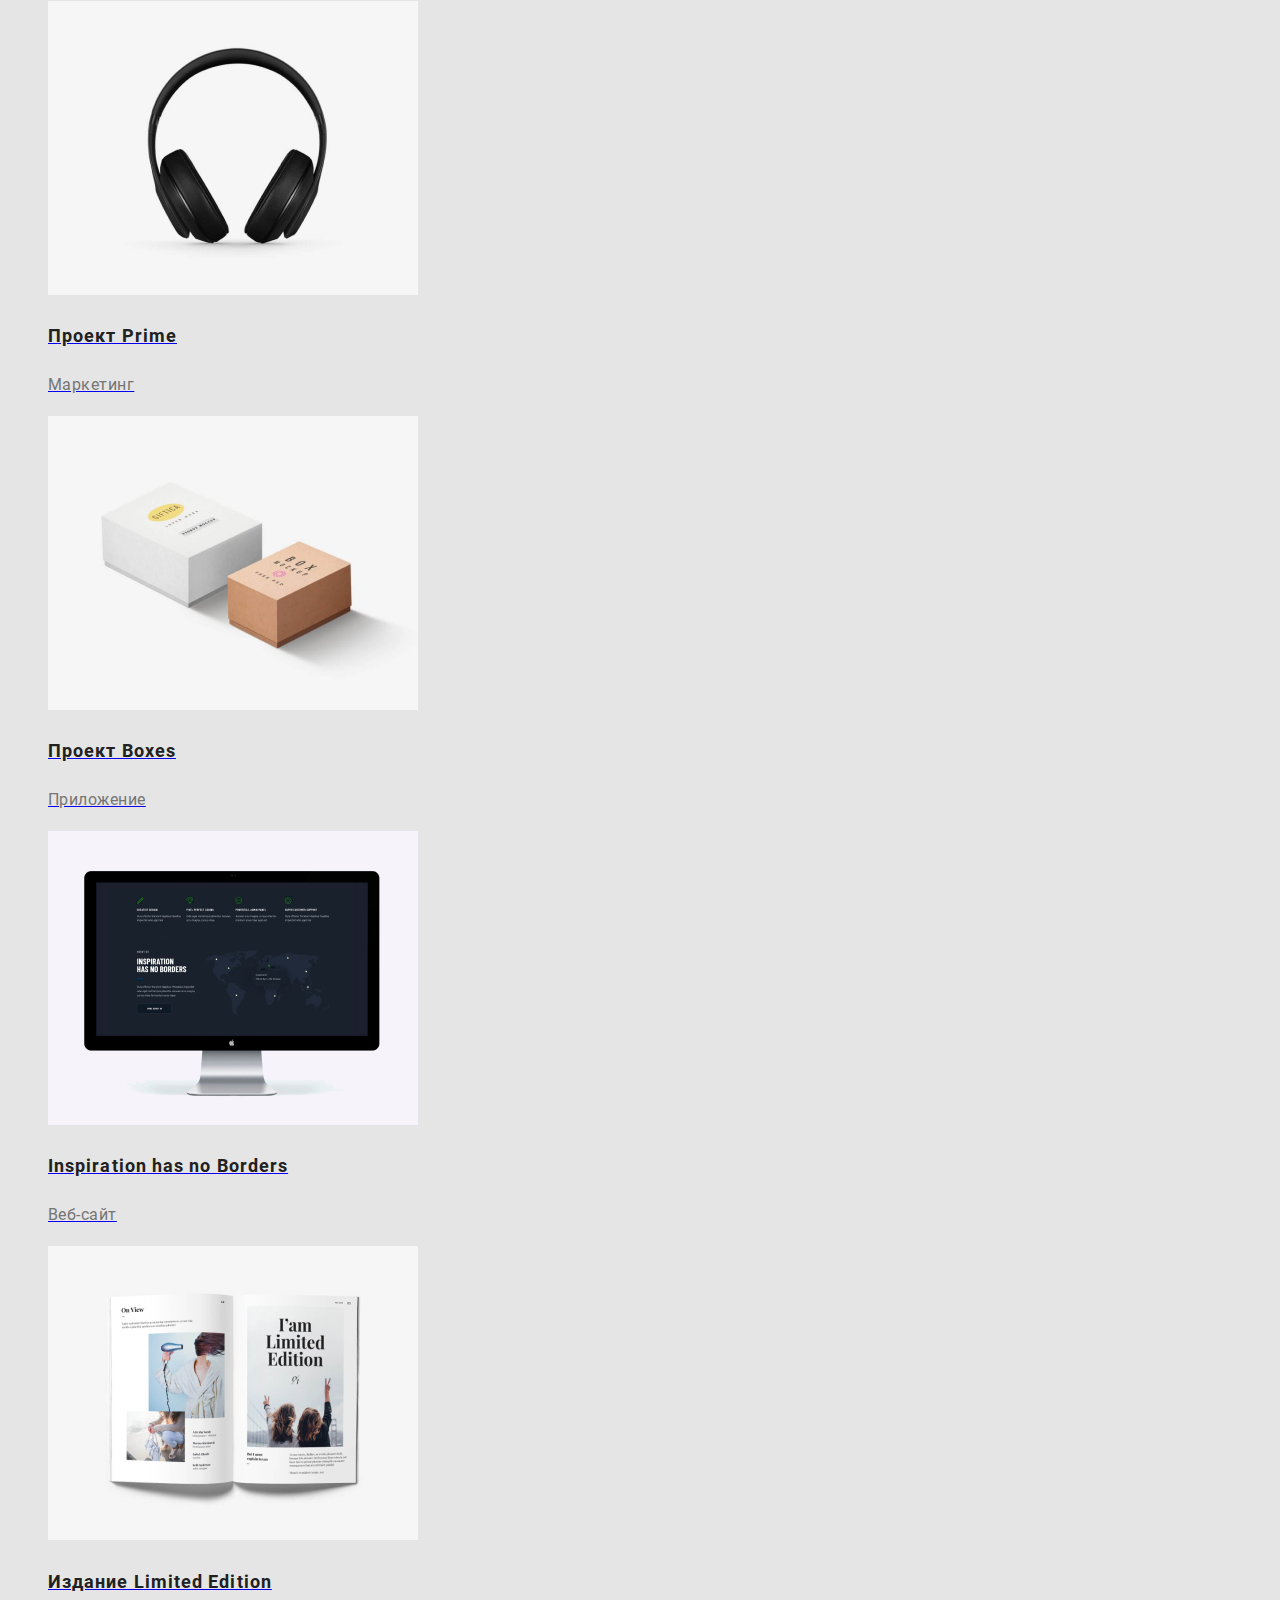
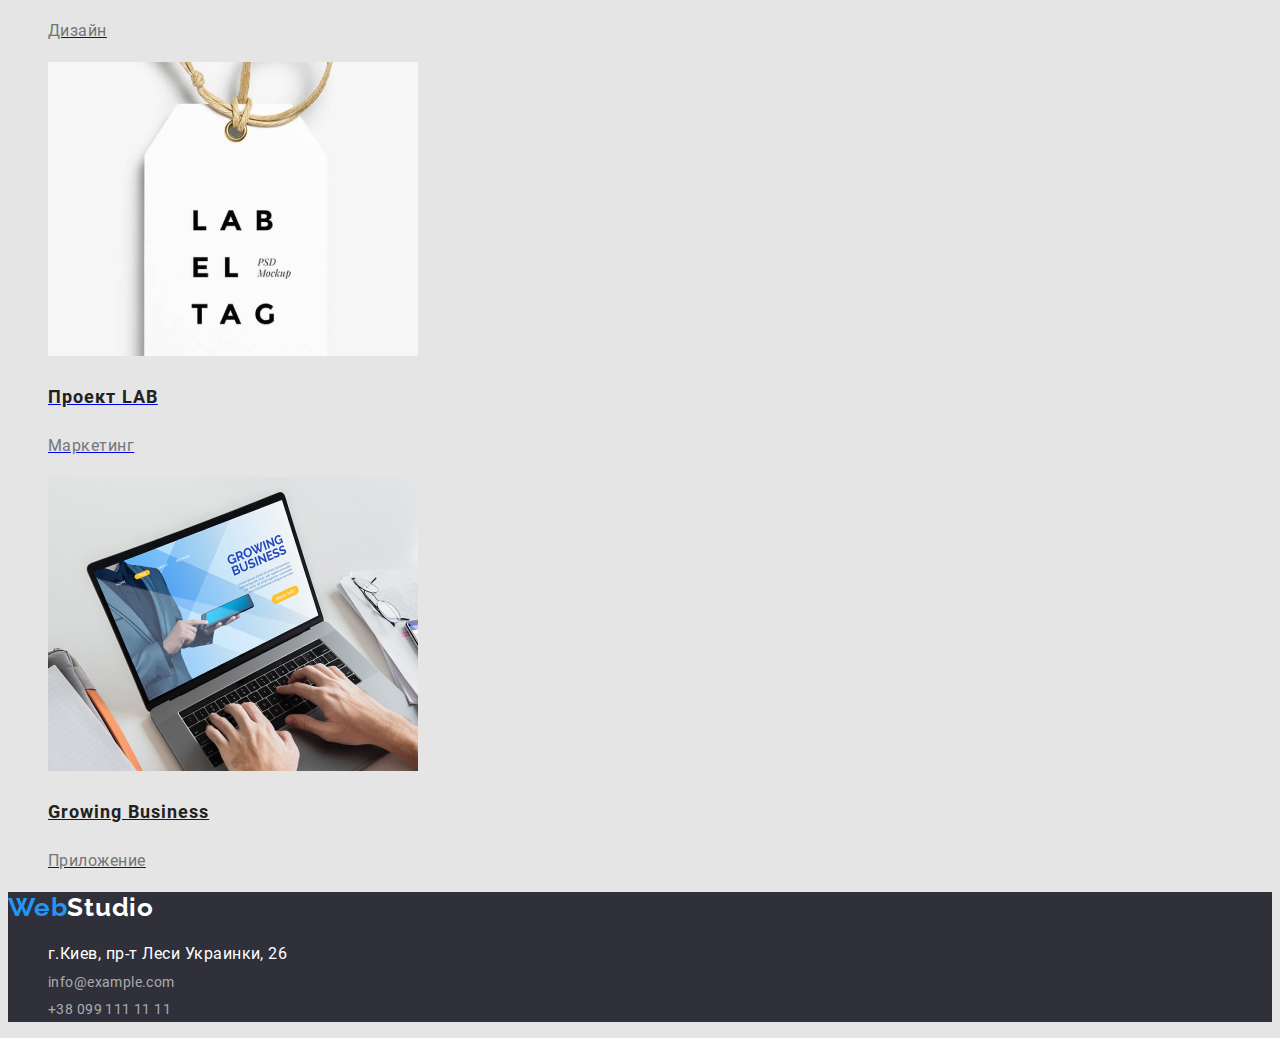
==== commit d4ee7001: "logo, fonts" ====
--- a/portfolio.html
+++ b/portfolio.html
@@ -66,9 +66,10 @@
                 src="./images/img01.jpg"
                 alt="Ноутбук с 3 лицами"
                 width="370"
-            /></a>
-            <h2 class="title-work">Технокряк</h2>
-            <p class="type-work">Веб-сайт</p>
+              />
+              <h2 class="title-work">Технокряк</h2>
+              <p class="type-work">Веб-сайт</p></a
+            >
           </li>
           <li>
             <a href="./"
@@ -76,37 +77,38 @@
                 src="./images/img02.jpg"
                 alt="Два баскетболиста"
                 width="370"
-            /></a>
-            <h2 class="title-work">Постер New Orlean vs Golden Star</h2>
-            <p class="type-work">Дизайн</p>
+              />
+              <h2 class="title-work">Постер New Orlean vs Golden Star</h2>
+              <p class="type-work">Дизайн</p></a
+            >
           </li>
           <li>
             <a href="./"
-              ><img src="./images/img03.jpg" alt="Рыба и буквы" width="370"
-            /></a>
-            <h2 class="title-work">Ресторан Seafood</h2>
-            <p class="type-work">Приложение</p>
+              ><img src="./images/img03.jpg" alt="Рыба и буквы" width="370" />
+              <h2 class="title-work">Ресторан Seafood</h2>
+              <p class="type-work">Приложение</p></a
+            >
           </li>
           <li>
             <a href="./"
-              ><img src="./images/img04.jpg" alt="Ноушники" width="370"
-            /></a>
-            <h2 class="title-work">Проект Prime</h2>
-            <p class="type-work">Маркетинг</p>
+              ><img src="./images/img04.jpg" alt="Ноушники" width="370" />
+              <h2 class="title-work">Проект Prime</h2>
+              <p class="type-work">Маркетинг</p></a
+            >
           </li>
           <li>
             <a href="./"
-              ><img src="./images/img05.jpg" alt="Две коробки" width="370"
-            /></a>
-            <h2 class="title-work">Проект Boxes</h2>
-            <p class="type-work">Приложение</p>
+              ><img src="./images/img05.jpg" alt="Две коробки" width="370" />
+              <h2 class="title-work">Проект Boxes</h2>
+              <p class="type-work">Приложение</p></a
+            >
           </li>
           <li>
             <a href="./"
-              ><img src="./images/img06.jpg" alt="Монитор" width="370"
-            /></a>
-            <h2 class="title-work">Inspiration has no Borders</h2>
-            <p class="type-work">Веб-сайт</p>
+              ><img src="./images/img06.jpg" alt="Монитор" width="370" />
+              <h2 class="title-work">Inspiration has no Borders</h2>
+              <p class="type-work">Веб-сайт</p></a
+            >
           </li>
           <li>
             <a href="./"
@@ -114,16 +116,21 @@
                 src="./images/img07.jpg"
                 alt="Развернутый журнал"
                 width="370"
-            /></a>
-            <h2 class="title-work">Издание Limited Edition</h2>
-            <p class="type-work">Дизайн</p>
+              />
+              <h2 class="title-work">Издание Limited Edition</h2>
+              <p class="type-work">Дизайн</p></a
+            >
           </li>
           <li>
             <a href="./"
-              ><img src="./images/img08.jpg" alt="Бирка с буквами" width="370"
-            /></a>
-            <h2 class="title-work">Проект LAB</h2>
-            <p class="type-work">Маркетинг</p>
+              ><img
+                src="./images/img08.jpg"
+                alt="Бирка с буквами"
+                width="370"
+              />
+              <h2 class="title-work">Проект LAB</h2>
+              <p class="type-work">Маркетинг</p></a
+            >
           </li>
           <li>
             <a href="./"
@@ -131,9 +138,10 @@
                 src="./images/img09.jpg"
                 alt="Мужчина работает за наутбуком"
                 width="370"
-            /></a>
-            <h2 class="title-work">Growing Business</h2>
-            <p class="type-work">Приложение</p>
+              />
+              <h2 class="title-work">Growing Business</h2>
+              <p class="type-work">Приложение</p></a
+            >
           </li>
         </ul>
       </section>
--- a/css/style.css
+++ b/css/style.css
@@ -11,8 +11,7 @@
   font-size: 26px;
   line-height: 1.19;
   letter-spacing: 0.03em;
-  color: var(--head-text-color);
-  background: white;
+  color: #212121;
 }
 
 .logo1 {
@@ -22,7 +21,6 @@
   line-height: 1.19;
   letter-spacing: 0.03em;
   color: var(--accent-color);
-  background: white;
 }
 
 /* Site nav*/
@@ -34,7 +32,6 @@
   line-height: 1.14;
   letter-spacing: 0.02em;
   color: var(--head-text-color);
-  background: white;
 }
 
 .site-nav .current {
@@ -58,7 +55,6 @@
   line-height: 1.14;
   letter-spacing: 0.02em;
   color: #757575;
-  background: white;
 }
 
 /* head baner*/
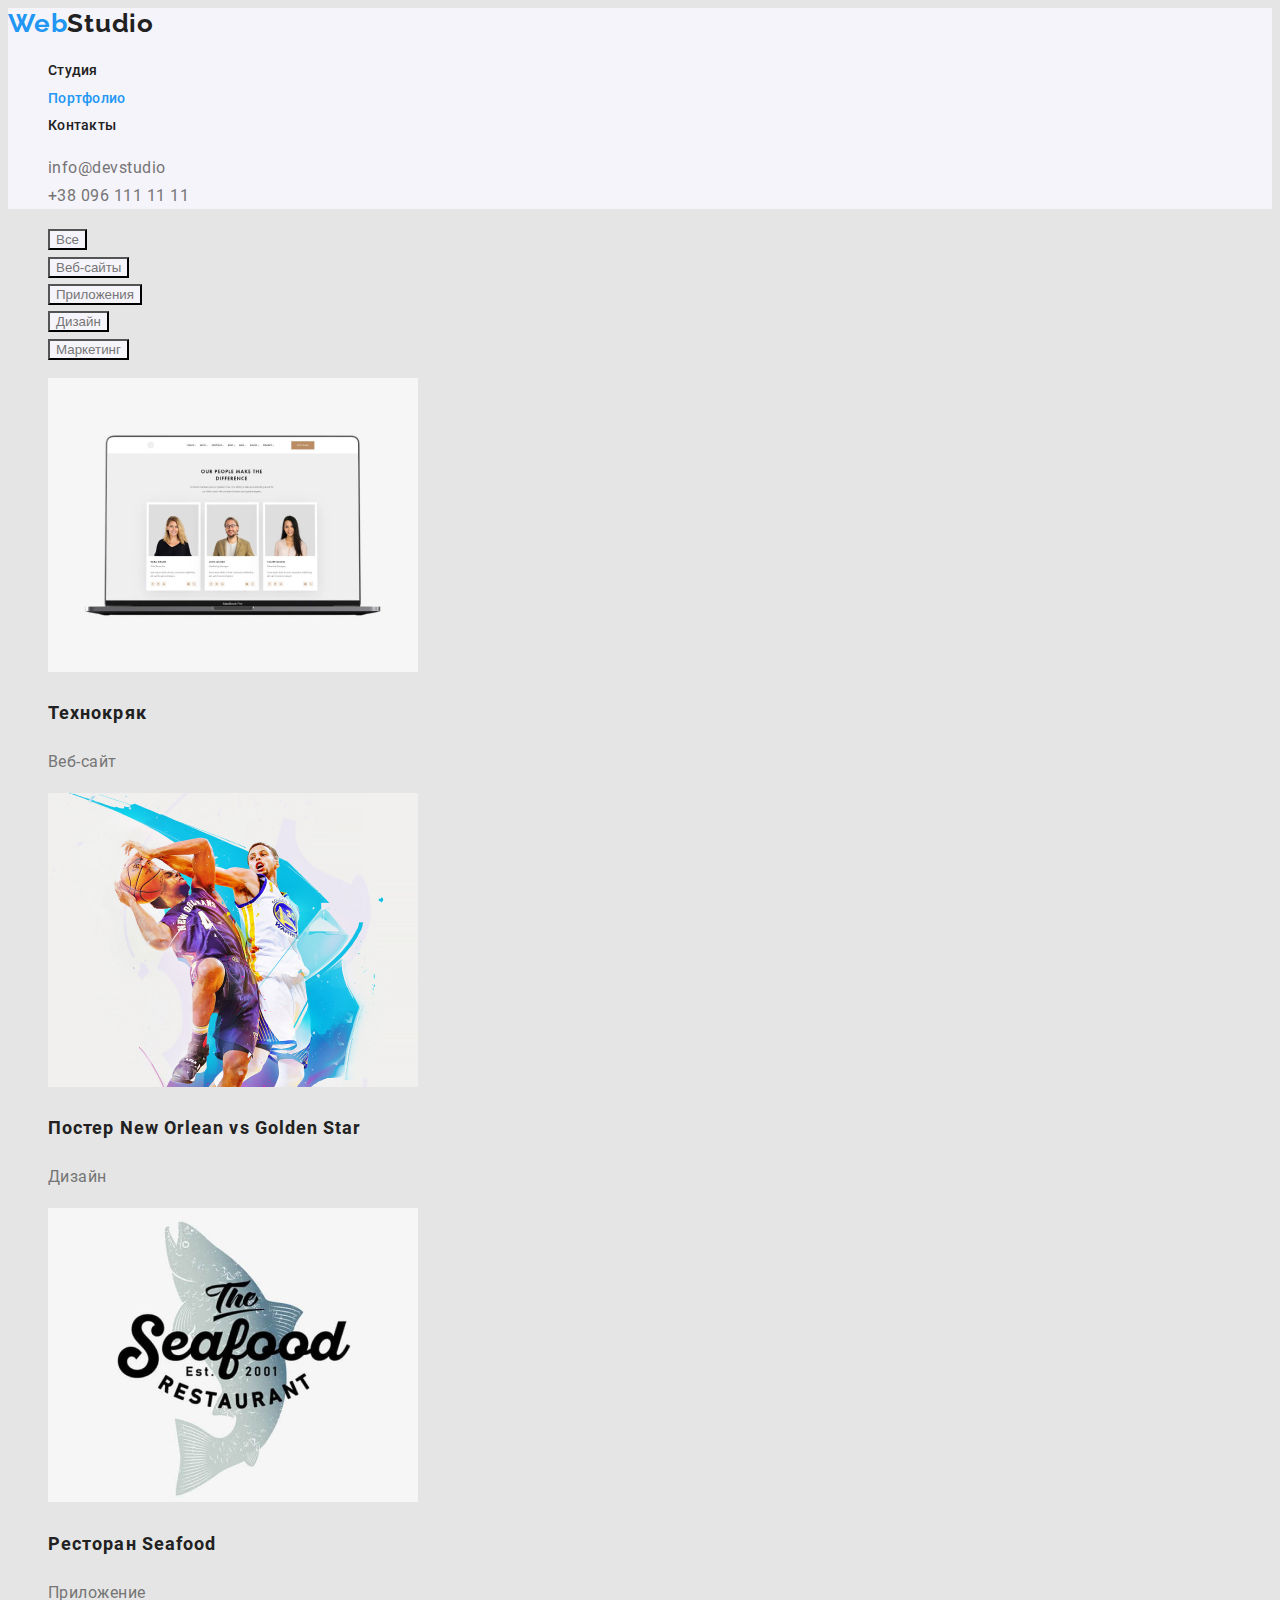
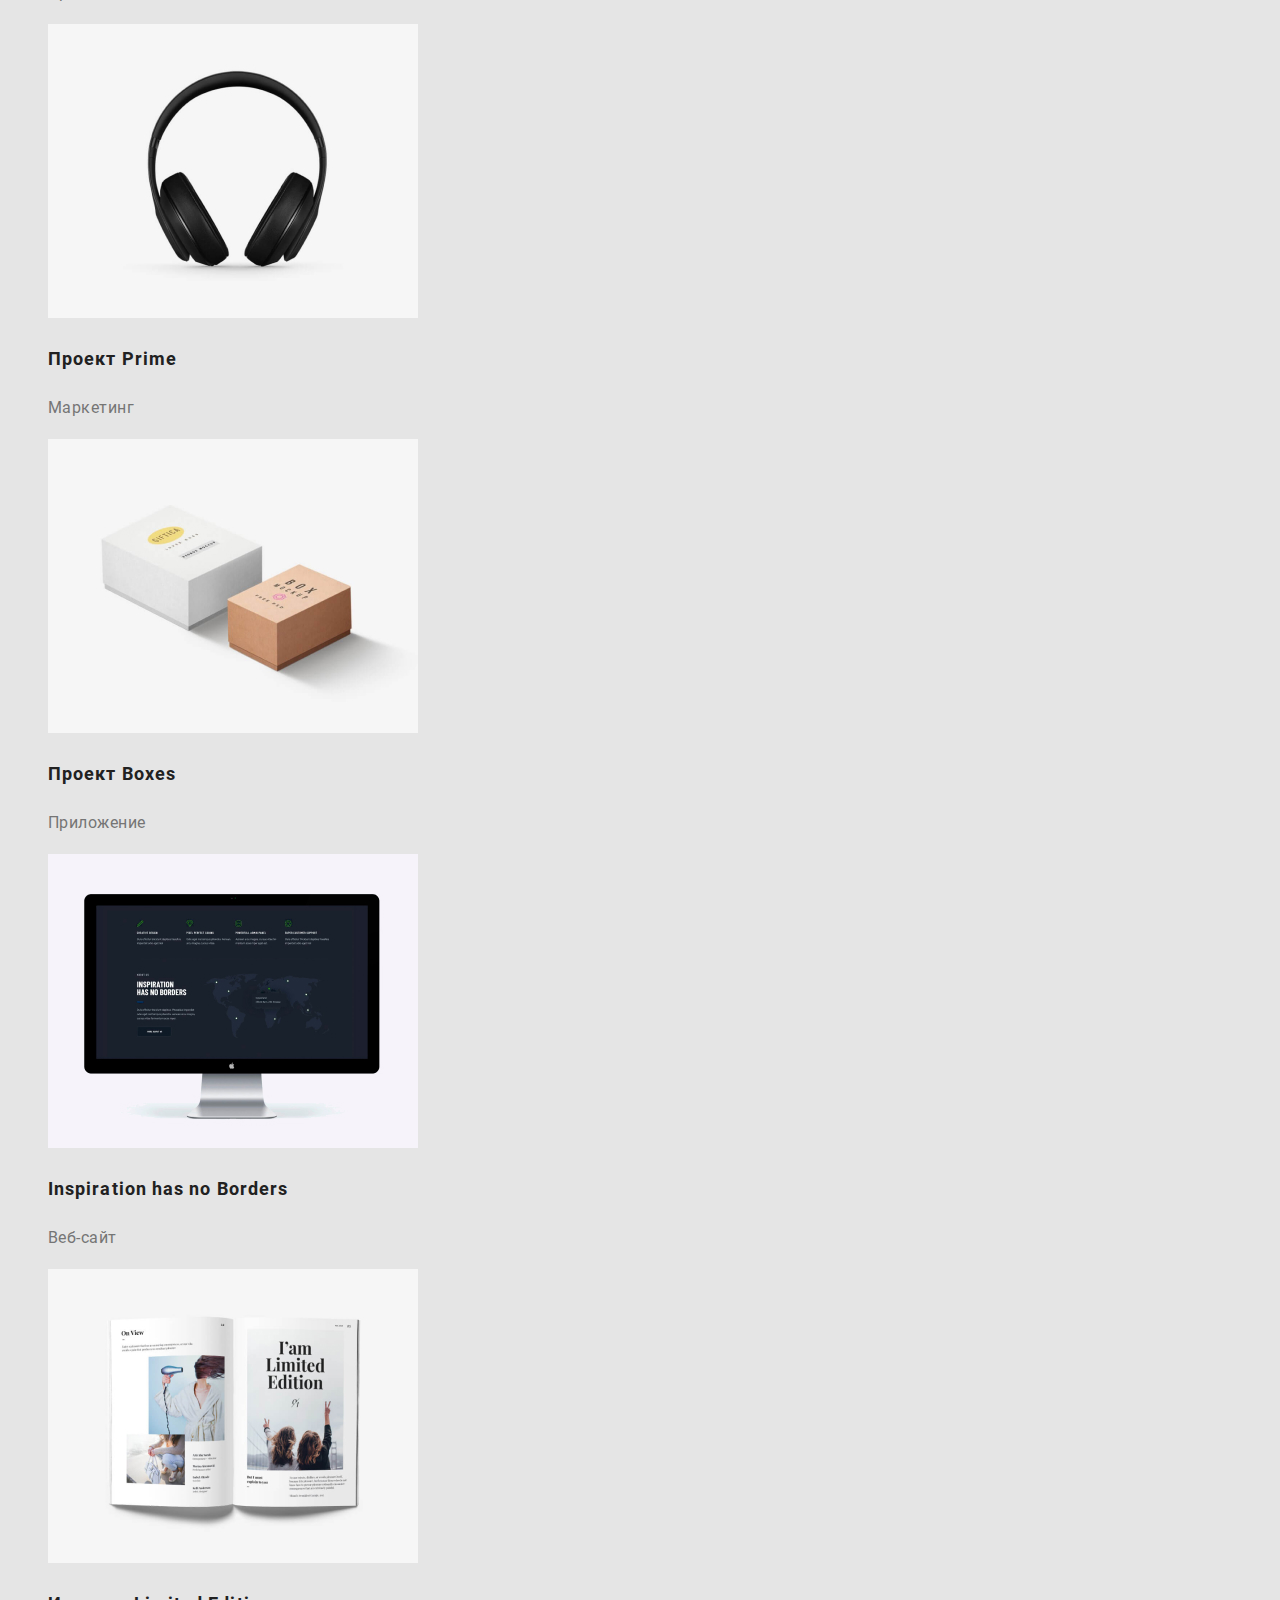
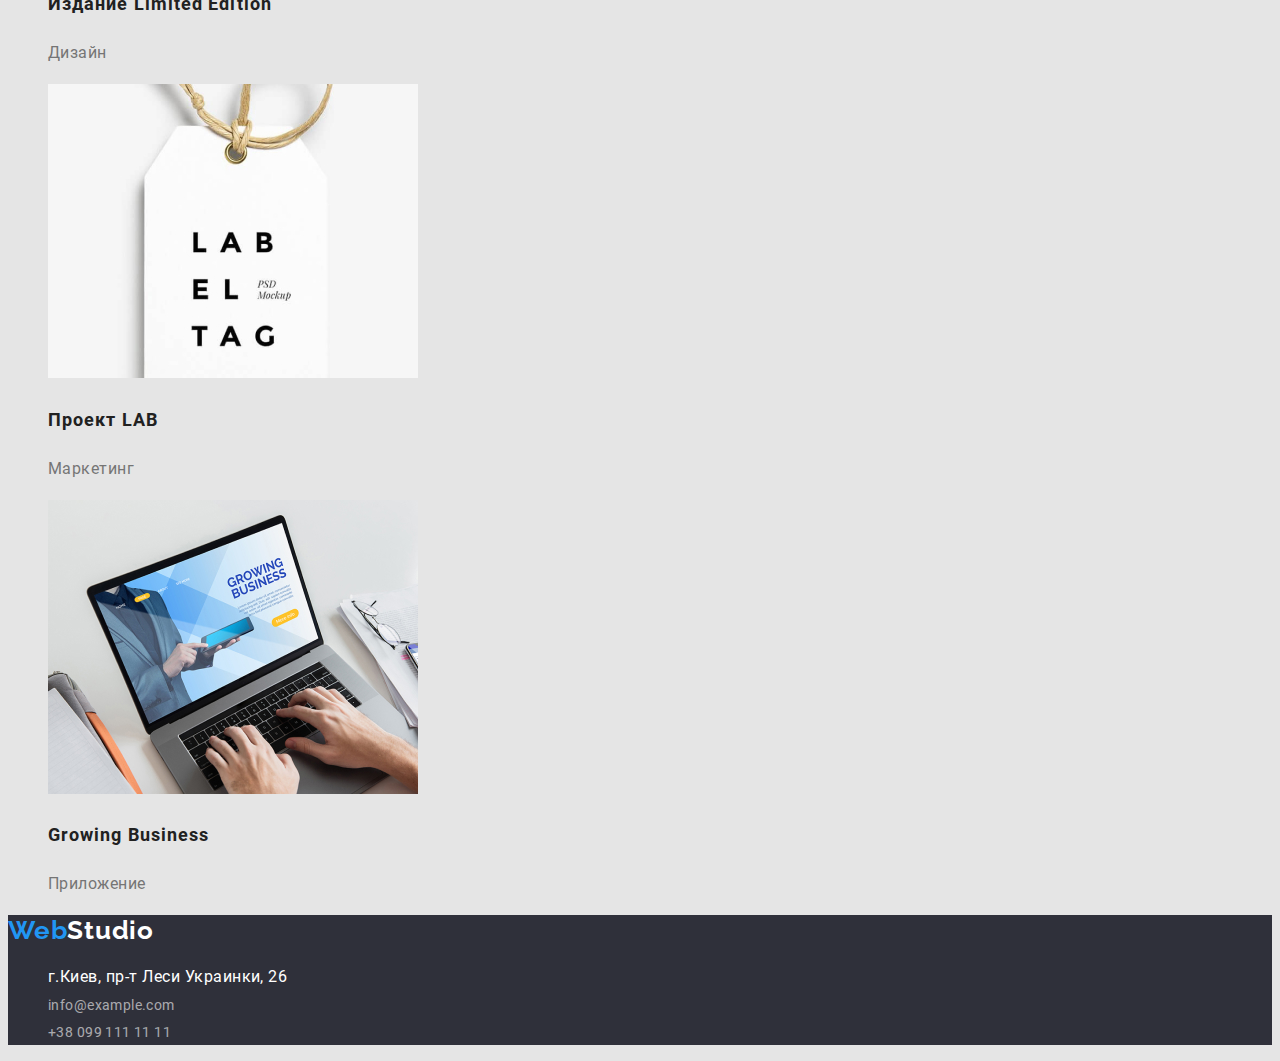
==== commit 9fac9672: "header, img-work" ====
--- a/portfolio.html
+++ b/portfolio.html
@@ -14,11 +14,11 @@
   <body>
     <!--Шапка сайта-->
 
-    <header>
-      <div class="header-site">
+    <header class="header-site link">
+      <div>
         <nav>
           <a href="./portfolio.html" class="logo link"
-            ><span class="logo1">Web</span>Studio</a
+            ><span class="logo-web">Web</span>Studio</a
           >
           <ul class="site-nav list">
             <li><a href="./index.html" class="link">Студия</a></li>
@@ -59,7 +59,7 @@
             <button type="button" class="link title-button">Маркетинг</button>
           </li>
         </ul>
-        <ul class="list">
+        <ul class="list img-work">
           <li>
             <a href="./"
               ><img
--- a/css/style.css
+++ b/css/style.css
@@ -1,8 +1,7 @@
 /*Style for index.html*/
 
 .header-site {
-  font-style: normal;
-  background: white;
+  background-color: rgb(255, 255, 255, 1);
 }
 
 .logo {
@@ -11,10 +10,10 @@
   font-size: 26px;
   line-height: 1.19;
   letter-spacing: 0.03em;
-  color: #212121;
-}
-
-.logo1 {
+  color: var(--head-text-color);
+}
+
+.logo-web {
   font-family: "Raleway", sans-serif;
   font-weight: 700;
   font-size: 26px;
@@ -46,15 +45,6 @@
 .contact-nav .link:hover,
 .contact-nav .link:focus {
   color: var(--accent-color);
-}
-
-.contact-nav {
-  font-family: "Roboto", sans-serif;
-  font-weight: 500;
-  font-size: 14px;
-  line-height: 1.14;
-  letter-spacing: 0.02em;
-  color: #757575;
 }
 
 /* head baner*/
@@ -136,9 +126,6 @@
   background: #f5f4fa;
 }
 
-.hero-card {
-}
-
 .hero-title {
   font-family: "Roboto", sans-serif;
   font-size: 16px;
@@ -192,6 +179,10 @@
   background: var(--hero-background-color);
 }
 
+.img-work a {
+  text-decoration-line: none;
+}
+
 .title-work {
   font-family: "Roboto", sans-serif;
   font-weight: 700;
@@ -199,6 +190,7 @@
   line-height: 2;
   letter-spacing: 0.06em;
   color: #212121;
+  text-decoration-line: none;
 }
 
 .type-work {
@@ -208,6 +200,7 @@
   line-height: 1.87;
   letter-spacing: 0.03em;
   color: var(--title-text-color);
+  text-decoration-line: none;
 }
 
 .footer {
@@ -247,12 +240,3 @@
   letter-spacing: 0.03em;
   color: white;
 }
-
-.logo-web {
-  font-family: "Raleway", sans-serif;
-  font-weight: 700;
-  font-size: 26px;
-  line-height: 1.19;
-  letter-spacing: 0.03em;
-  color: var(--accent-color);
-}
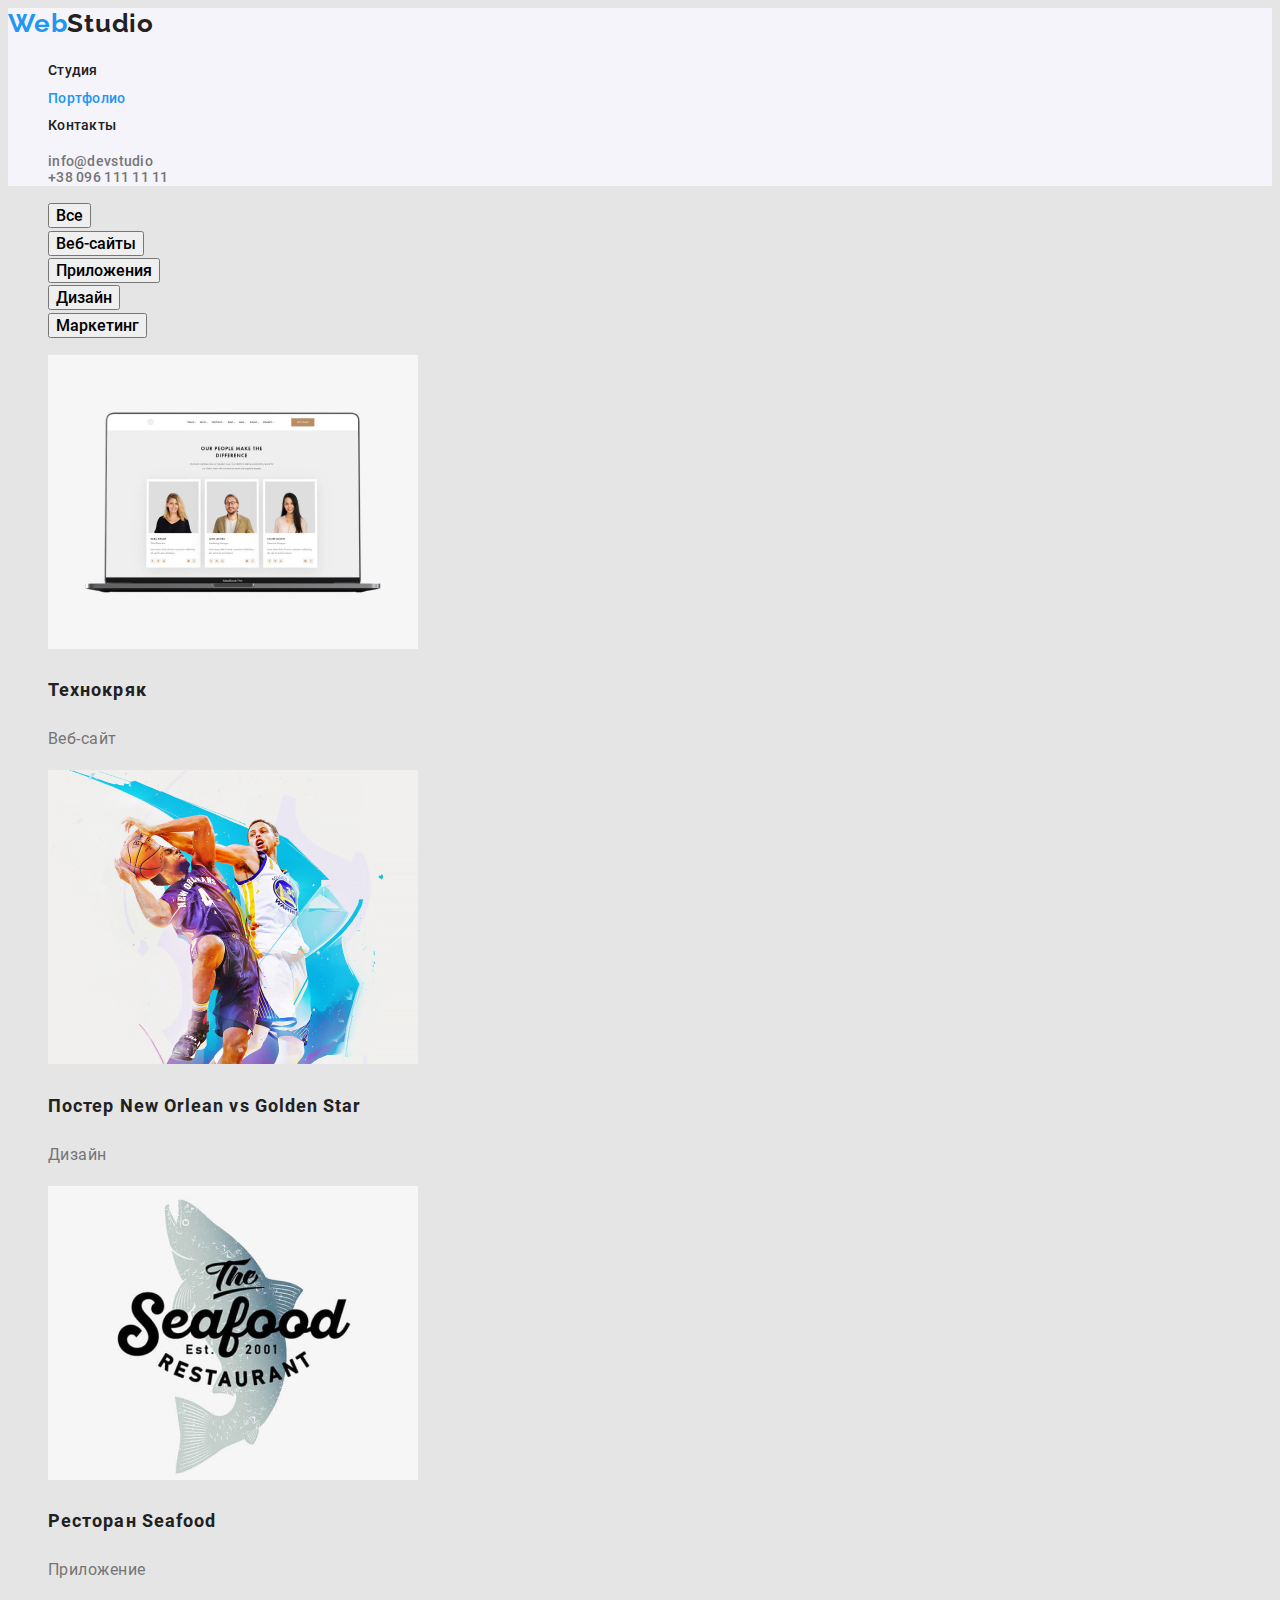
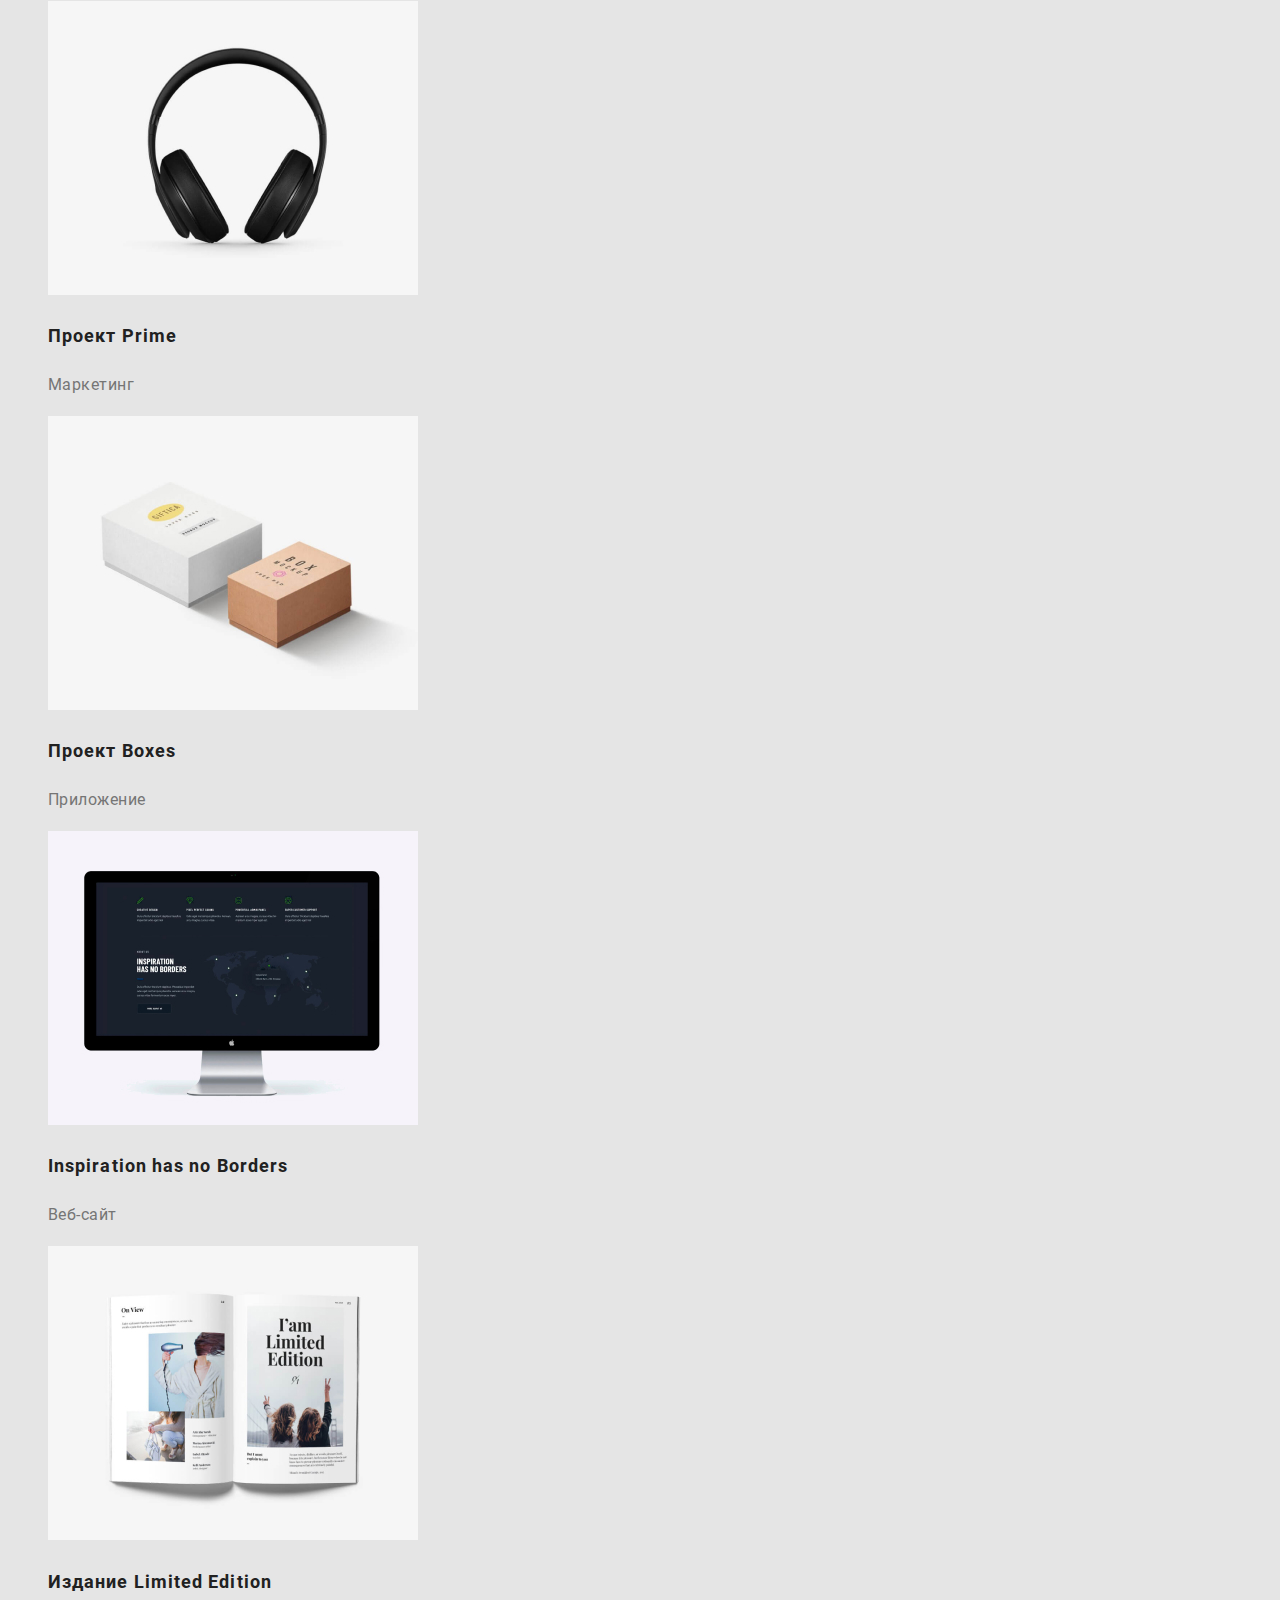
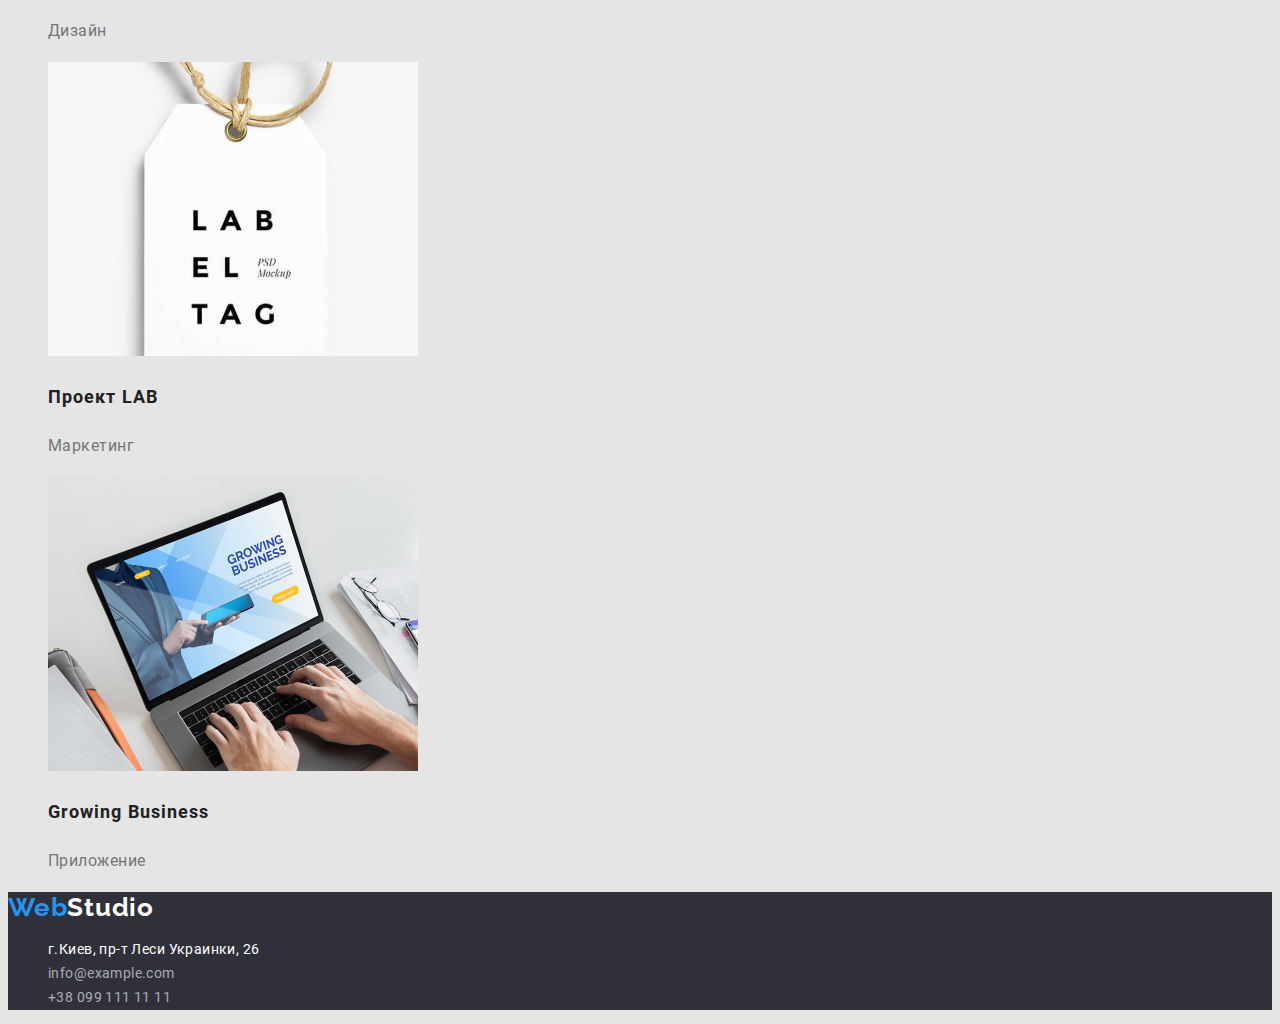
==== commit 43a9423b: "btn, title-button" ====
--- a/portfolio.html
+++ b/portfolio.html
@@ -42,21 +42,21 @@
     <!--Ссылки-->
 
     <main>
-      <section>
+      <section class="title-portfolio">
         <h1 hidden>Portfolio</h1>
-        <ul class="list title-portfolio">
-          <li><button type="button" class="link title-button">Все</button></li>
+        <ul class="list">
+          <li><button type="button" class="btn title-button">Все</button></li>
           <li>
-            <button type="button" class="link title-button">Веб-сайты</button>
+            <button type="button" class="btn title-button">Веб-сайты</button>
           </li>
           <li>
-            <button type="button" class="link title-button">Приложения</button>
+            <button type="button" class="btn title-button">Приложения</button>
           </li>
           <li>
-            <button type="button" class="link title-button">Дизайн</button>
+            <button type="button" class="btn title-button">Дизайн</button>
           </li>
           <li>
-            <button type="button" class="link title-button">Маркетинг</button>
+            <button type="button" class="btn title-button">Маркетинг</button>
           </li>
         </ul>
         <ul class="list img-work">
--- a/css/style.css
+++ b/css/style.css
@@ -1,7 +1,7 @@
 /*Style for index.html*/
 
 .header-site {
-  background-color: rgb(255, 255, 255, 1);
+  background-color: #ffffff;
 }
 
 .logo {
@@ -33,6 +33,16 @@
   color: var(--head-text-color);
 }
 
+.contact-nav {
+  font-family: "Roboto", sans-serif;
+  font-style: normal;
+  font-weight: 500;
+  font-size: 14px;
+  line-height: 1.14;
+  letter-spacing: 0.02em;
+  color: #757575;
+}
+
 .site-nav .current {
   color: var(--accent-color);
 }
@@ -49,7 +59,7 @@
 
 /* head baner*/
 
-.section-baner {
+.head-baner {
   text-align: center;
   background: var(--dark-background-color);
 }
@@ -67,17 +77,22 @@
 
 .primary-button: {
   font-family: "Roboto", sans-serif;
+  font-style: normal;
   font-weight: 700;
   font-size: 16px;
   line-height: 1.87;
   letter-spacing: 0.06em;
   color: var(--top-nav-color);
-}
-
-.primary-button:hover,
-.primary-button:focus {
+  display: flex;
+  align-items: center;
+  text-align: center;
+}
+
+.primary-button {
   color: var(--top-nav-color);
   background-color: var(--accent-color);
+  box-shadow: 0px 4px 4px rgba(0, 0, 0, 0.15);
+  border-radius: 4px;
 }
 
 /* section*/
@@ -91,9 +106,18 @@
   font-weight: 700;
   font-size: 14px;
   line-height: 0.87;
-  letter-spacing: 0.06em;
+  letter-spacing: 0.03em;
   text-transform: uppercase;
   color: var(--head-text-color);
+}
+
+.text {
+  font-family: "Roboto", sans-serif;
+  font-weight: 400;
+  font-size: 14px;
+  line-height: 1.71;
+  letter-spacing: 0.03em;
+  color: var(--title-text-color);
 }
 
 .section-title,
@@ -109,15 +133,6 @@
   color: #212121;
 }
 
-.text {
-  font-family: "Roboto", sans-serif;
-  font-weight: 400;
-  font-size: 14px;
-  line-height: 1.71;
-  letter-spacing: 0.03em;
-  color: var(--title-text-color);
-}
-
 .section-position {
   background: #e5e5e5;
 }
@@ -126,10 +141,14 @@
   background: #f5f4fa;
 }
 
+.hero-card li img {
+  border-radius: 0px;
+}
+
 .hero-title {
   font-family: "Roboto", sans-serif;
-  font-size: 16px;
-  font-weight: 500;
+  font-weight: 500;
+  font-size: 16px;
   line-height: 0.84;
   letter-spacing: 0.03em;
   color: var(--head-text-color);
@@ -137,8 +156,8 @@
 
 .hero-work {
   font-family: "Roboto", sans-serif;
-  font-size: 16px;
-  font-weight: 400;
+  font-weight: 400;
+  font-size: 16px;
   line-height: 0.84;
   letter-spacing: 0.03em;
   color: var(--title-text-color);
@@ -146,33 +165,39 @@
 
 /*Style for portfolio.html*/
 
+.title-potfolio {
+  text-decoration: var(--head-text-color);
+}
+
 .title-button: {
   font-family: "Roboto", sans-serif;
+  font-style: normal;
   font-weight: 500;
   font-size: 16px;
   line-height: 1.62;
-  color: #212121;
+  text-align: center;
+  letter-spacing: 0.03em;
+  color: var(--head-text-color);
+}
+
+.title-button: {
   background: #f5f4fa;
   border-radius: 4px;
 }
-
+.btn {
+  font-family: inherit;
+  font-weight: 500;
+  font-size: 16px;
+  text-align: center;
+}
 .title-button:hover {
   color: var(--top-nav-color);
   background: var(--accent-color);
 }
 
-.title-button: focus {
-  outline: none;
-}
-
 .title-button:active {
   color: var(--top-nav-color);
   background: var(--accent-color);
-}
-
-.title-portfolio li {
-  color: inherit;
-  text-decoration: none;
 }
 
 .link {
@@ -204,9 +229,16 @@
 }
 
 .footer {
-  font-style: normal;
+  font-family: "Roboto", sans-serif;
+  font-style: normal;
+  font-weight: 400;
+  font-size: 14px;
+  line-height: 1.71;
+  letter-spacing: 0.03em;
+  color: #ffffff;
   background: #2f303a;
 }
+
 .footer a {
   font-style: normal;
   text-decoration: none;
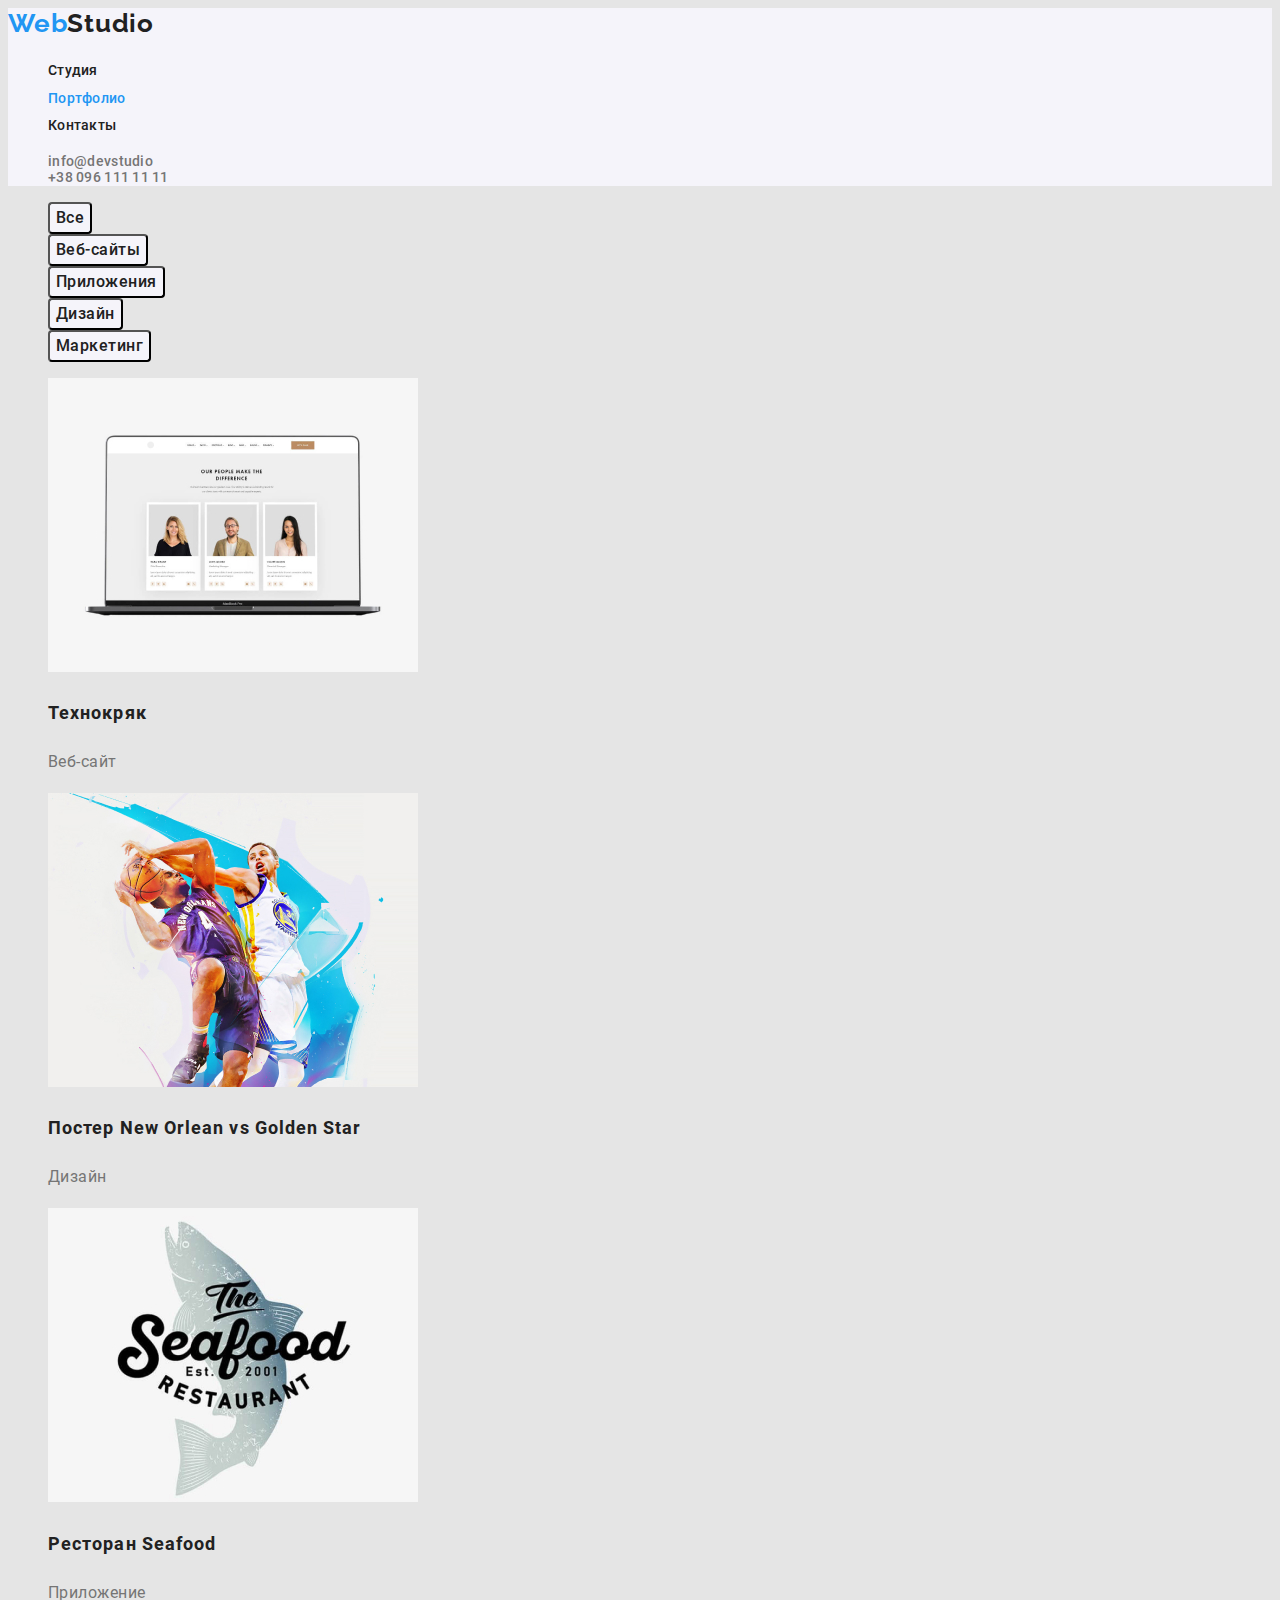
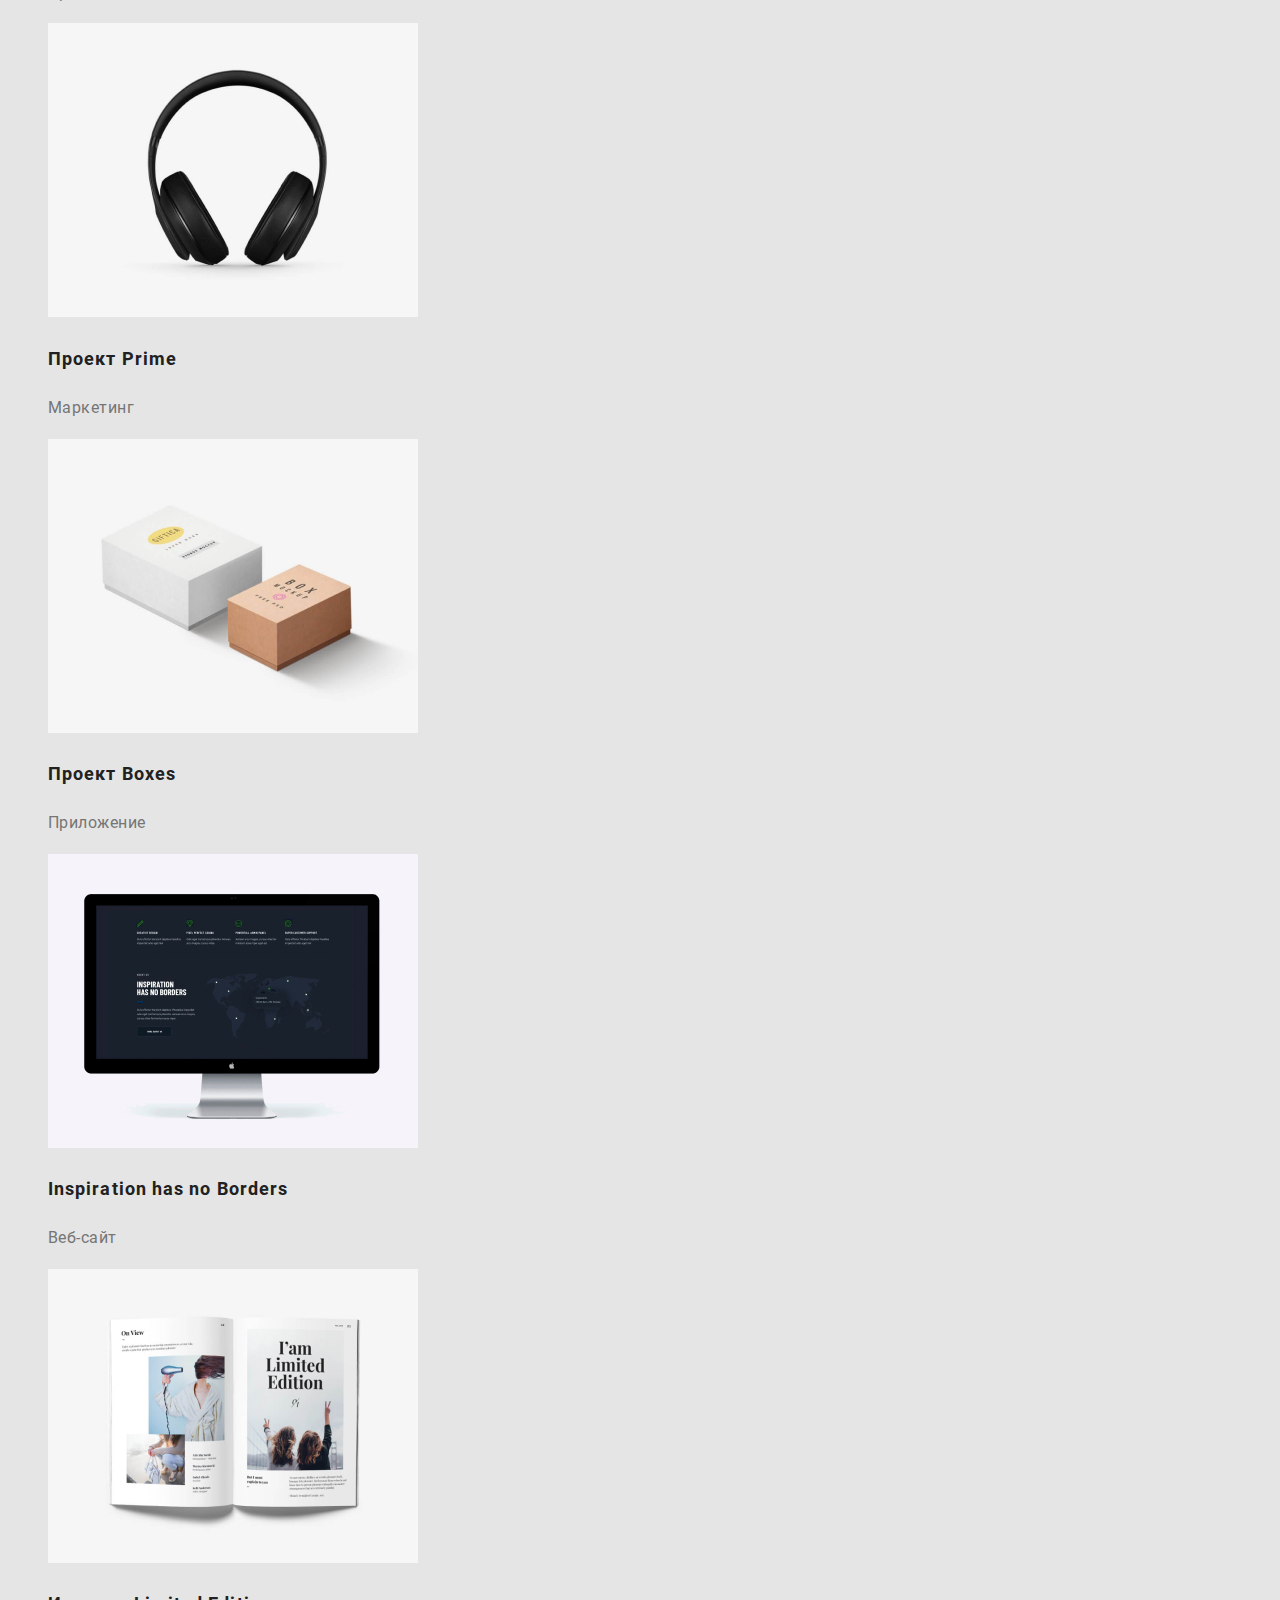
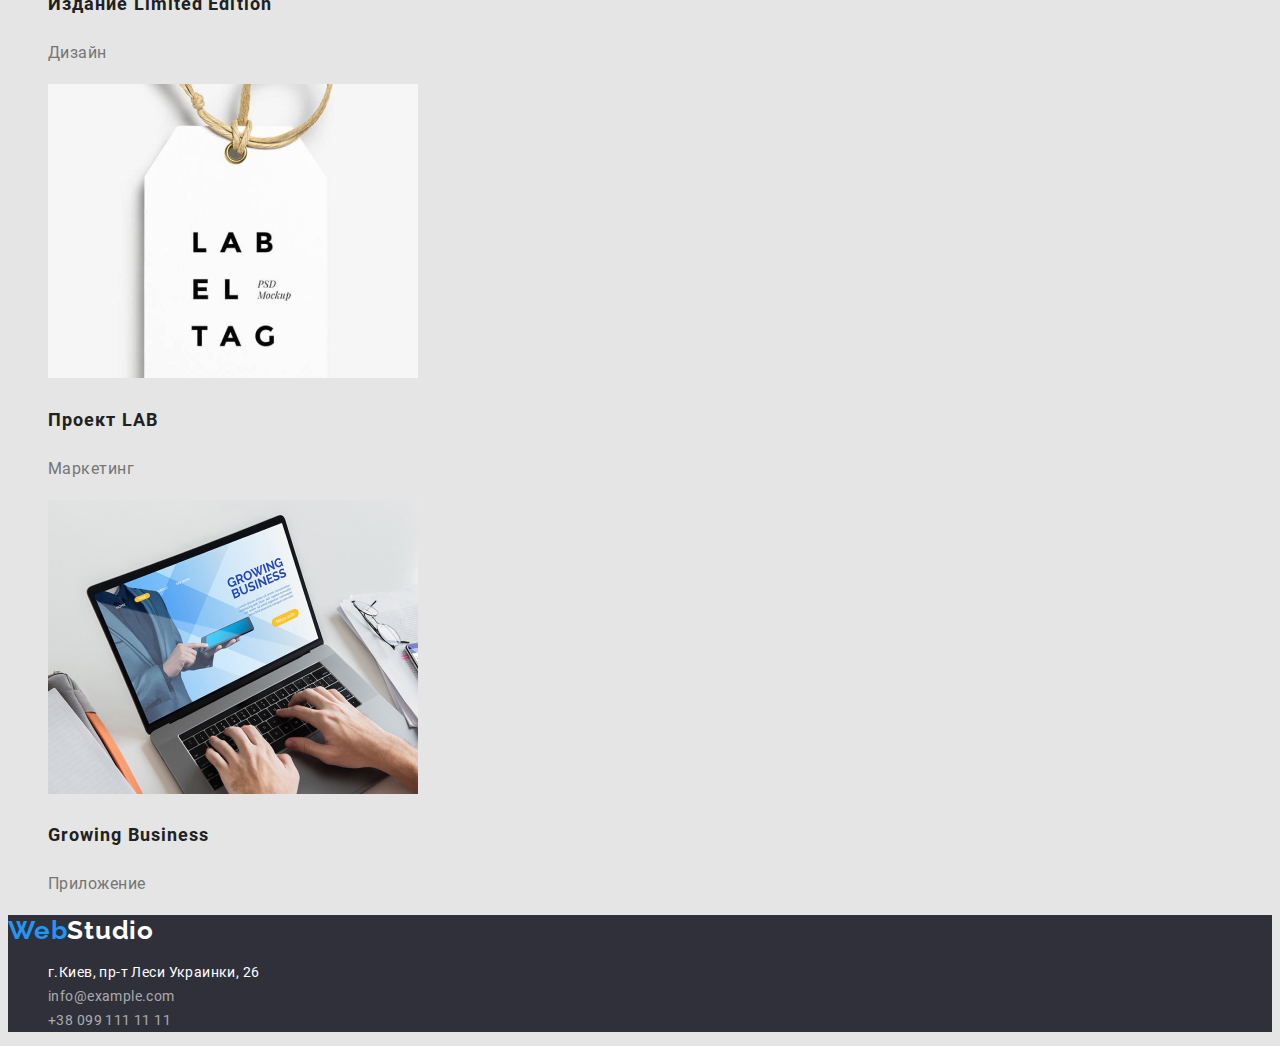
==== commit 795ec650: "primary-button" ====
--- a/portfolio.html
+++ b/portfolio.html
@@ -160,6 +160,7 @@
               href="https://goo.gl/maps/rWAJ1AhQzPDFPeK29"
               target="_blank"
               rel="noopener noreferer"
+              class="letter"
               >г.Киев, пр-т Леси Украинки, 26</a
             >
           </li>
--- a/css/style.css
+++ b/css/style.css
@@ -75,7 +75,7 @@
   color: var(--top-nav-color);
 }
 
-.primary-button: {
+.primary-button {
   font-family: "Roboto", sans-serif;
   font-style: normal;
   font-weight: 700;
@@ -169,7 +169,7 @@
   text-decoration: var(--head-text-color);
 }
 
-.title-button: {
+.title-button {
   font-family: "Roboto", sans-serif;
   font-style: normal;
   font-weight: 500;
@@ -180,7 +180,7 @@
   color: var(--head-text-color);
 }
 
-.title-button: {
+.title-button {
   background: #f5f4fa;
   border-radius: 4px;
 }
@@ -243,6 +243,7 @@
   font-style: normal;
   text-decoration: none;
   color: white;
+  letter-spacing: 0.03em;
 }
 
 .footer .email {
